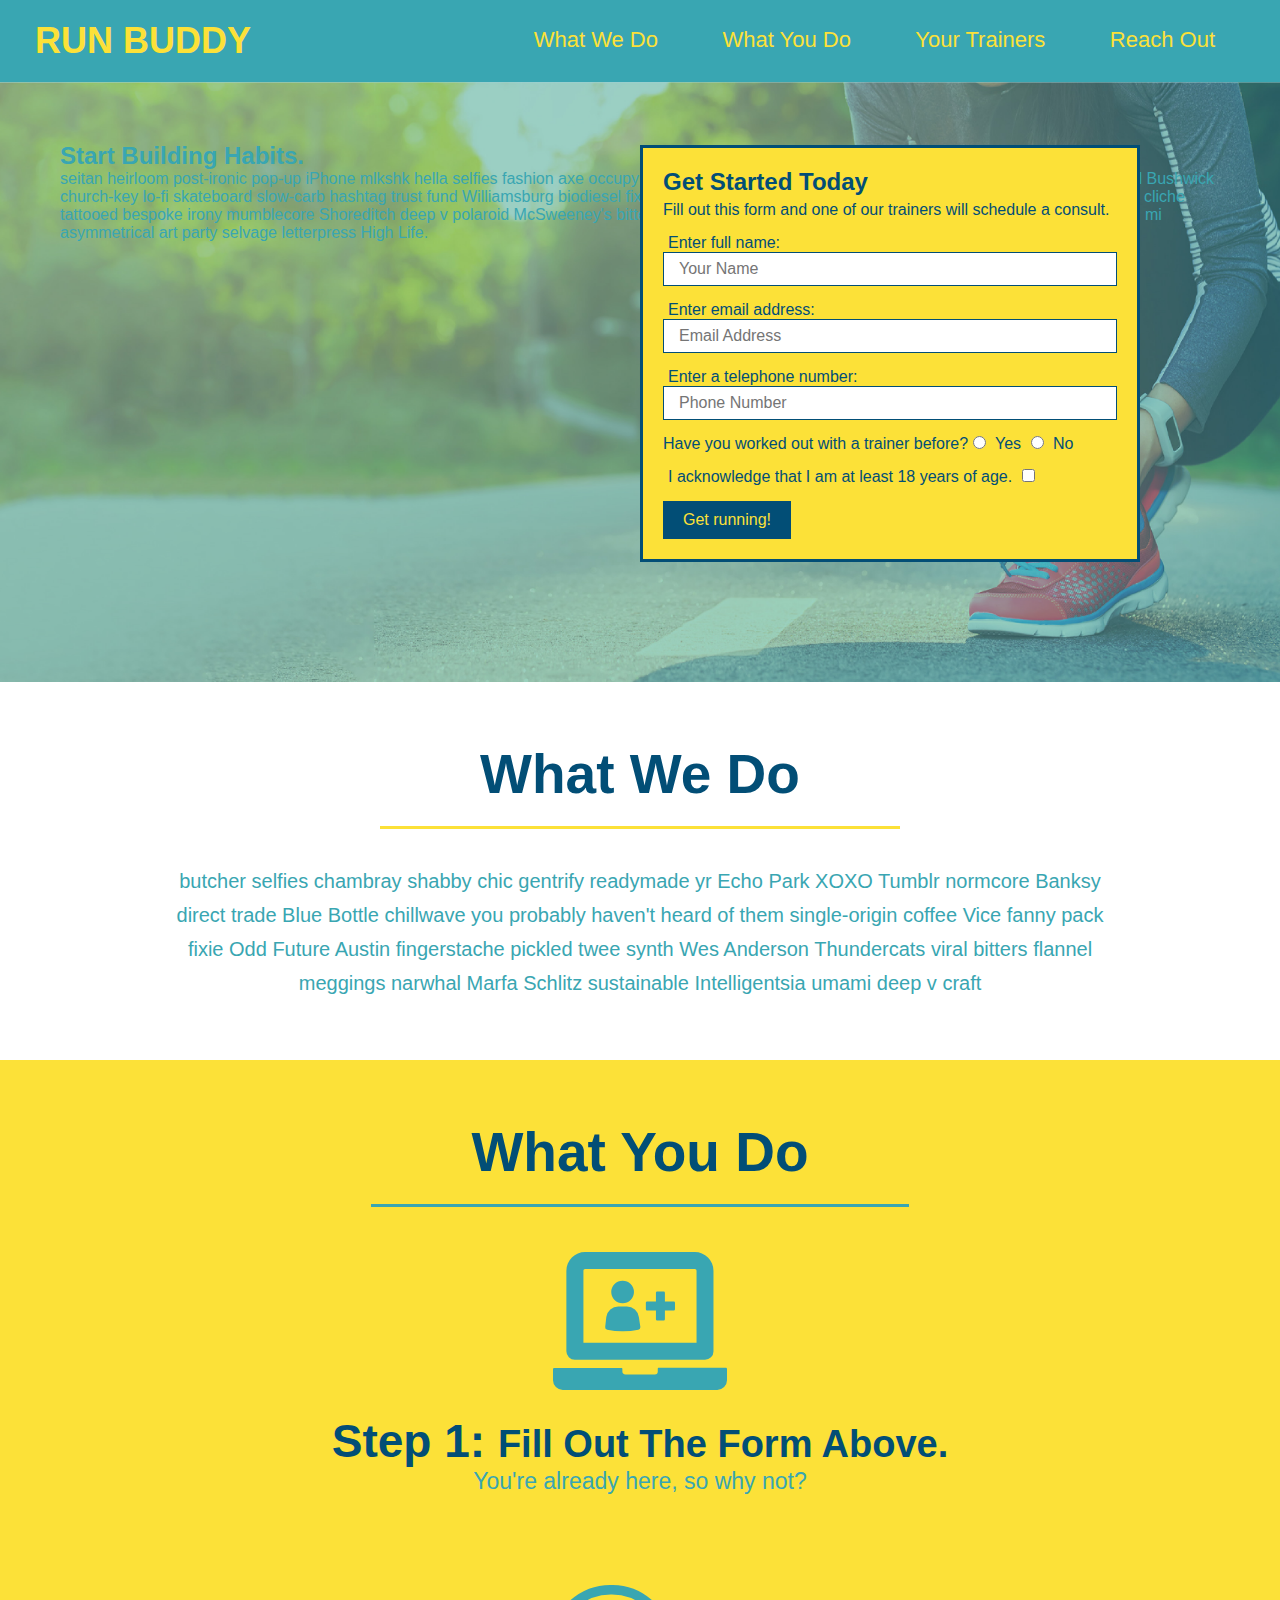
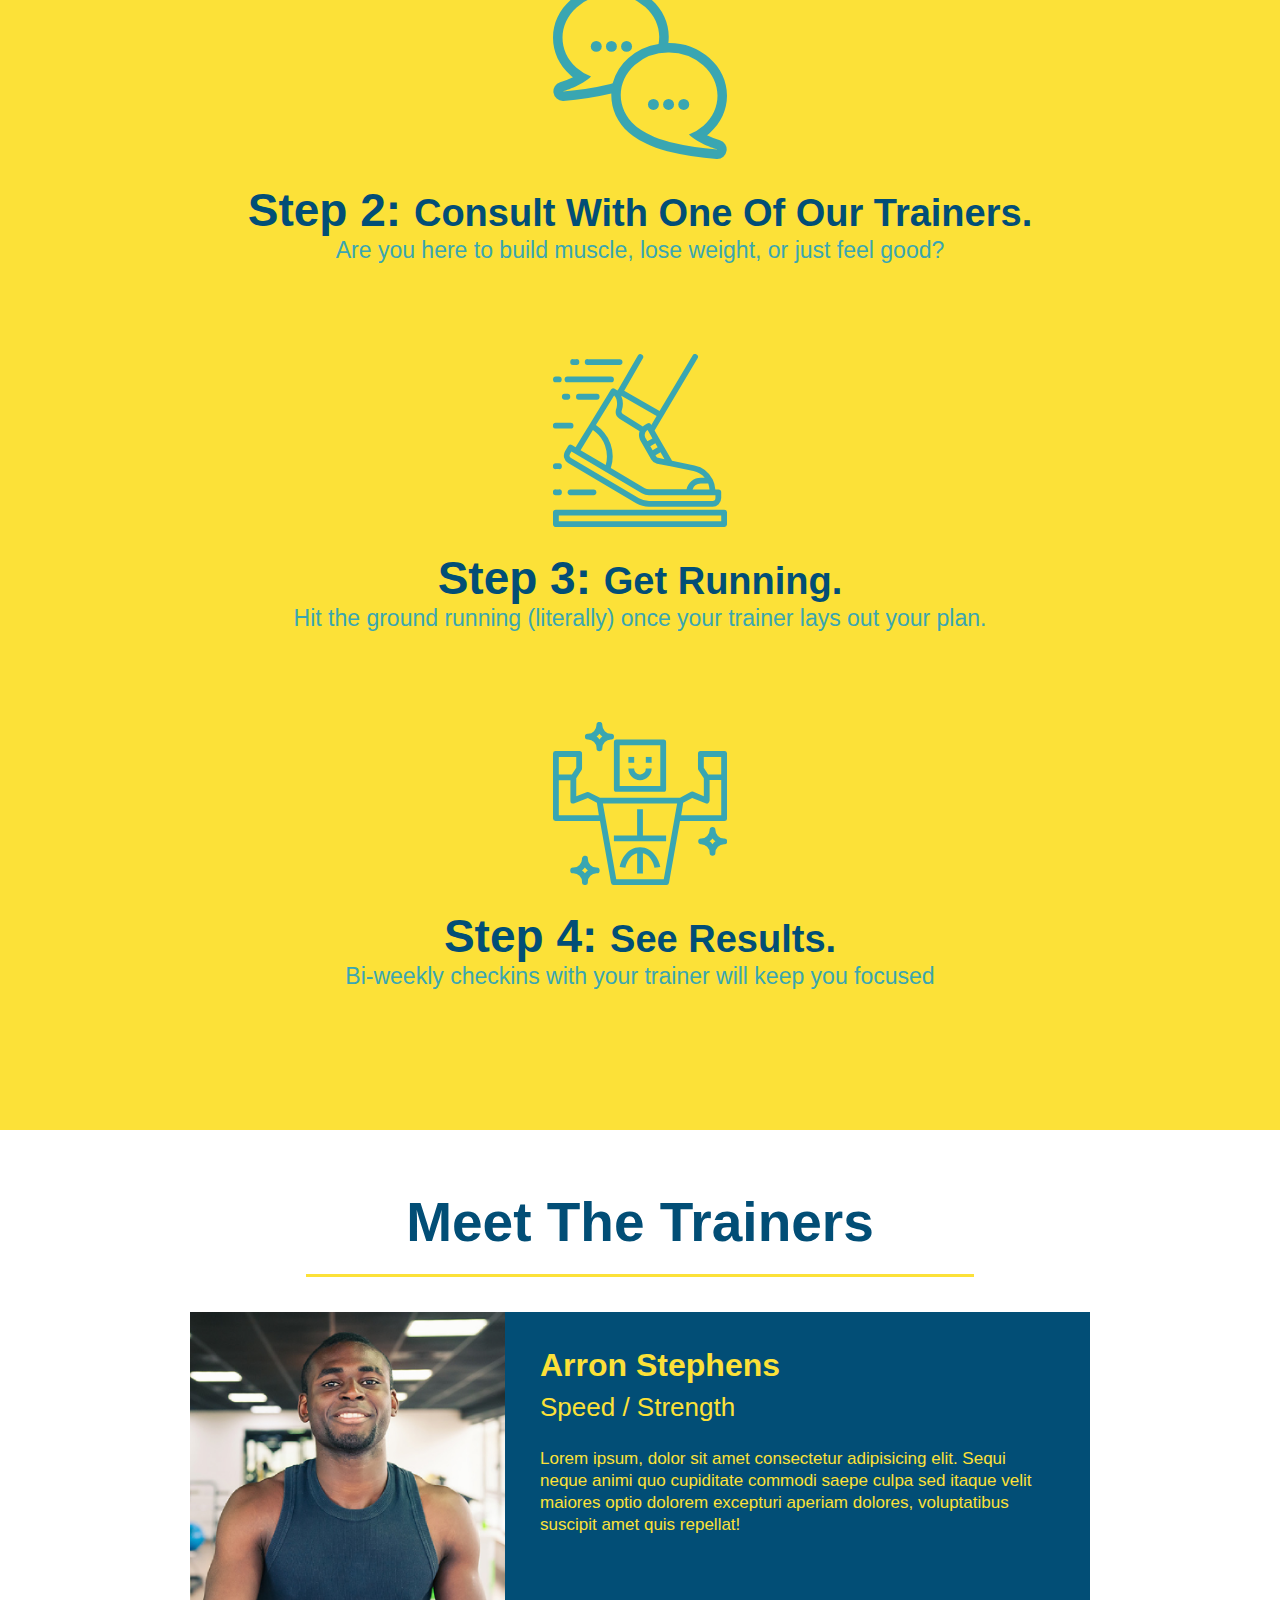
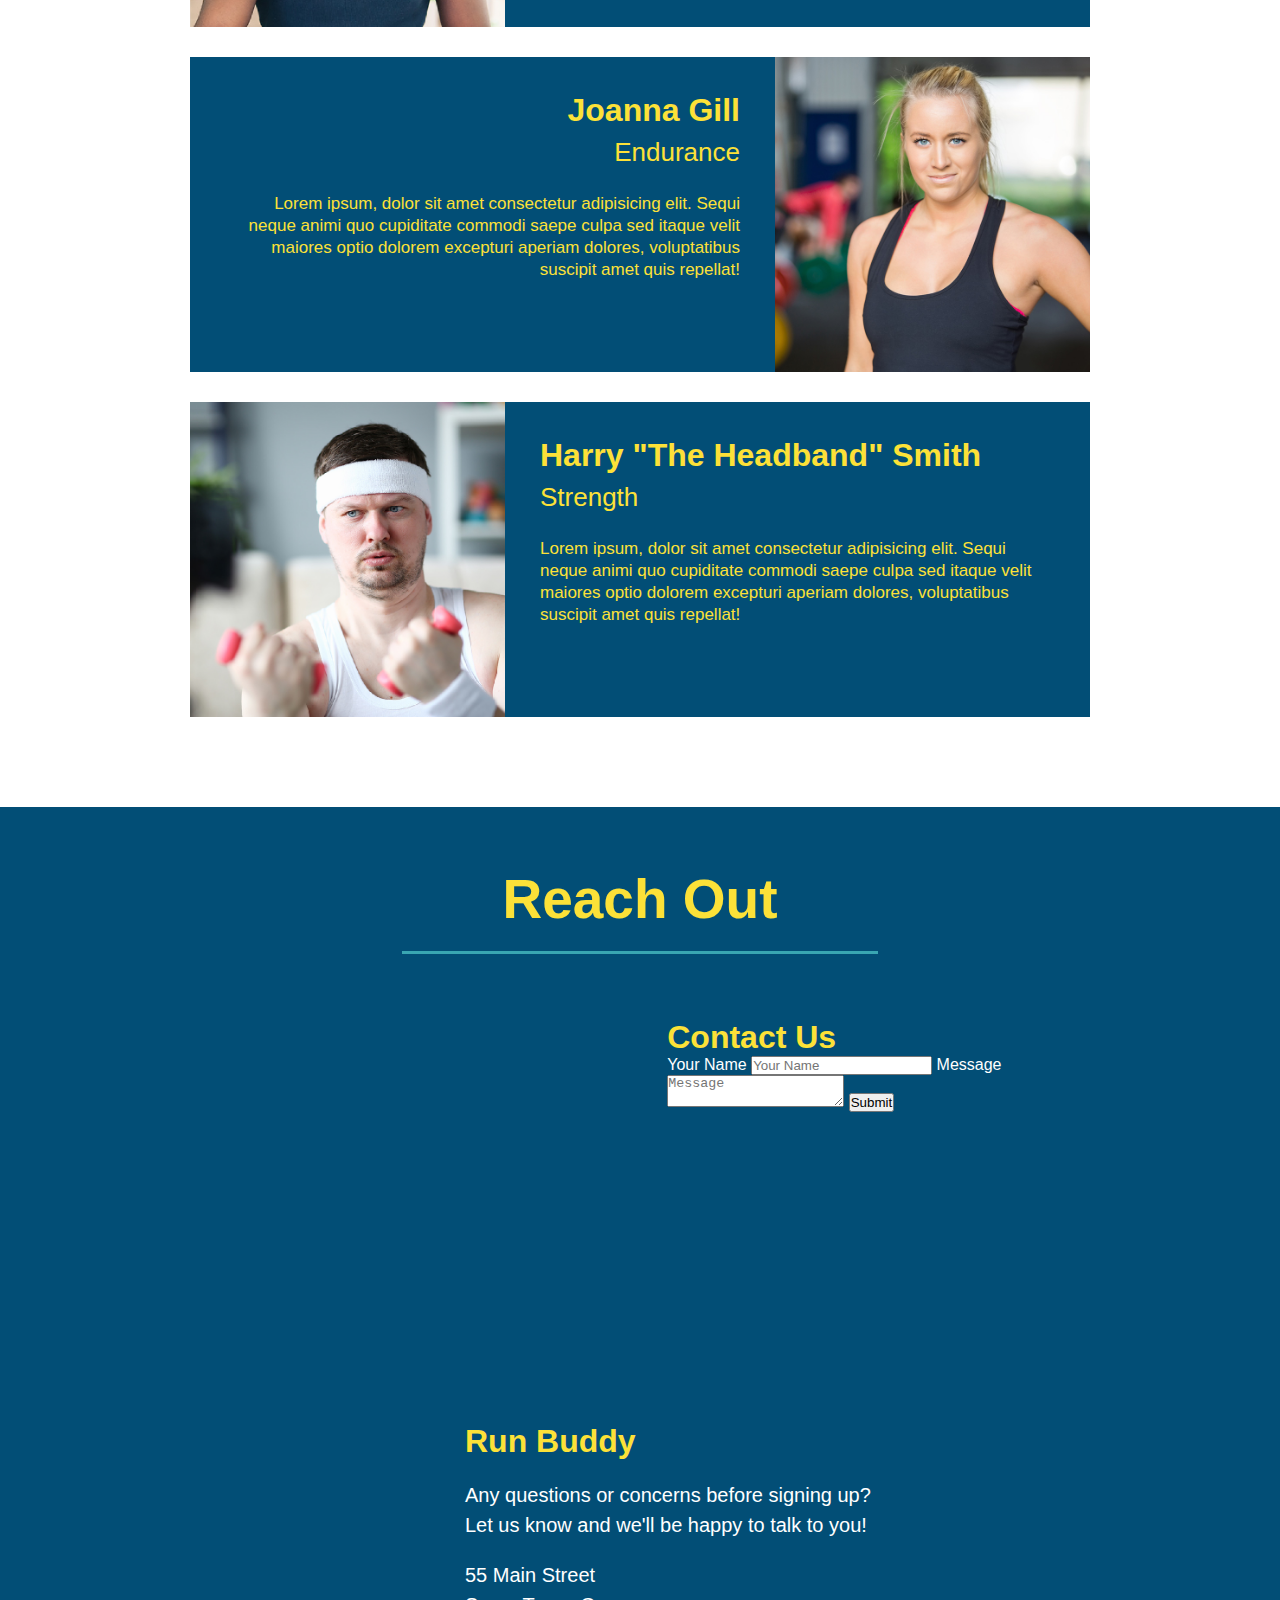
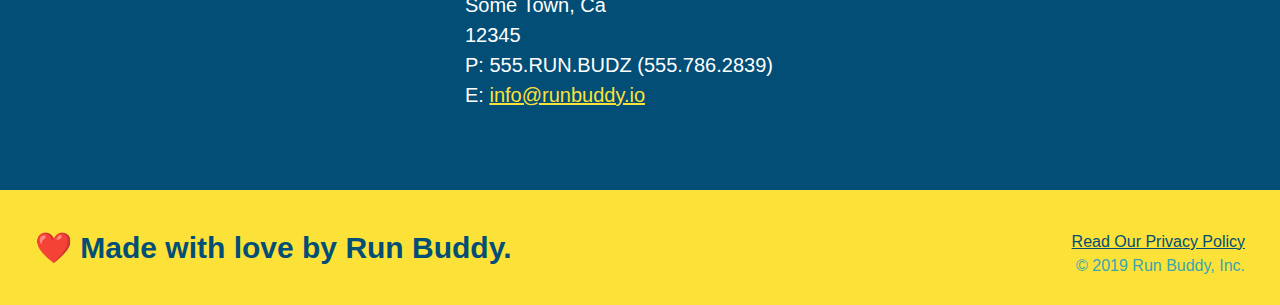
==== index.html @ 0aa5d506 "updated html to code snapshot" ====
<!DOCTYPE html>
<html lang="en">
  <head>
    <meta charset="UTF-8" />
    <link rel="stylesheet" href="./assets/css/style.css">
    <title>Run Buddy</title>
  </head>
  <body>
    <!-- navigation tags - block level element -->
    <header>
      <h1>
        <a href="/">RUN BUDDY</a>
      </h1>
      <nav>
        <ul>
          <li>
            <a href="#what-we-do">What We Do</a>
          </li>
          <li>
            <a href="#what-you-do">What You Do</a>
          </li>
          <li>
            <a href="#your-trainers">Your Trainers</a>
          </li>
          <li>
            <a href="#reach-out">Reach Out</a>
          </li>
          
        </ul>
      </nav>
    </header>
    <!-- end navigation -->

    <!-- hero/jumbotron -->
    <section class="hero">
      <div class="hero-cta">
        <h2>Start Building Habits.</h2>
        <p>
          seitan heirloom post-ironic pop-up iPhone mlkshk hella selfies fashion axe occupy readymade put a bird on it
          messenger bag Wes Anderson Schlitz plaid Bushwick church-key lo-fi skateboard slow-carb hashtag trust fund
          Williamsburg biodiesel fixie farm-to-table 8-bit banjo XOXO Banksy chillwave bicycle rights retro cliche
          tattooed bespoke irony mumblecore Shoreditch deep v polaroid McSweeney's bitters cray gentrify tofu Marfa you
          probably haven't heard of them yr banh mi asymmetrical art party selvage letterpress High Life.
        </p>
      </div>

      <div class="hero-form">
        <h3>Get Started Today</h3>
        <p>Fill out this form and one of our trainers will schedule a consult.</p>
        <form>
          <label for="name">Enter full name:</label>
          <input type="text" placeholder="Your Name" id="name" name="name" class="form-input" />
          <label for="email">Enter email address:</label>
          <input type="email" placeholder="Email Address" id="email" name="email" class="form-input" />
          <label for="phone">Enter a telephone number:</label>
          <input type="tel" placeholder="Phone Number" name="phone" id="phone" class="form-input" />
          <p>
            Have you worked out with a trainer before? 
            <input type="radio" name="trainer-confirm" id="trainer-yes" />
            <label for="trainer-yes">Yes</label>
            <input type="radio" name="trainer-confirm" id="trainer-no"/>
            <label for="trainer-no">No</label>
          </p>
          <p>
            <label for="checkbox">
              I acknowledge that I am at least 18 years of age.
            </label>
            <input type="checkbox" name="checkpoint1" id="checkbox" />
          </p>
          <button type="submit">
            Get running!
          </button>
        </form>
      </div>
    </section>
    <!-- end header -->

    <!-- "what we do" start - <section> -->
    <section id="what-we-do" class="intro">
      <h2 class="section-title primary-border">
        What We Do
      </h2>
      <p>
        butcher selfies chambray shabby chic gentrify readymade yr Echo Park XOXO Tumblr normcore Banksy direct trade  Blue Bottle chillwave you probably haven't heard of them single-origin coffee Vice fanny pack fixie Odd Future Austin fingerstache pickled twee synth Wes Anderson Thundercats viral bitters flannel meggings narwhal Marfa Schlitz sustainable Intelligentsia umami deep v craft
      </p>
    </section>
    <!-- end "what we do" -->

    <!-- "what you do" start -->
    <section id="what-you-do" class="steps">
      <h2 class="section-title secondary-border">
        What You Do
      </h2> 
      <div>
        <img src="./assets/images/step-1.svg" alt="" />
        <h3>Step 1: <span>Fill Out The Form Above.</span></h3>
        <p>You're already here, so why not?</p>
      </div>
      <div>
        <img src="./assets/images/step-2.svg" alt="" />
        <h3>Step 2: <span>Consult With One Of Our Trainers.</span></h3>
        <p>Are you here to build muscle, lose weight, or just feel good?</p>
      </div>
      <div>
        <img src="./assets/images/step-3.svg" alt="" />
        <h3>Step 3: <span>Get Running.</span></h3>
        <p>Hit the ground running (literally) once your trainer lays out your plan.</p>
      </div>
      <div>
        <img src="./assets/images/step-4.svg" alt="" />
        <h3>Step 4: <span>See Results.</span></h3>
        <p>Bi-weekly checkins with your trainer will keep you focused</p>
      </div>
    </section>
    <!-- "what you do" end -->

    <!-- "meet the trainers" start -->
    <section id="your-trainers" class="trainers">
      <h2 class="section-title primary-border">
        Meet The Trainers
      </h2>

      <article class="trainer">
        <img src="./assets/images/trainer-1.jpg" alt="Arron Stephens in his workout clothes, ready to pump iron" />
        <div class="trainer-bio text-left">
          <h3>Arron Stephens</h3>
          <h4>Speed / Strength</h4>
          <p>Lorem ipsum, dolor sit amet consectetur adipisicing elit. Sequi neque animi quo cupiditate commodi saepe culpa sed itaque velit maiores optio dolorem excepturi aperiam dolores, voluptatibus suscipit amet quis repellat!</p>
        </div>
      </article>

       <article class="trainer">
         <div class="trainer-bio text-right">
           <h3>Joanna Gill</h3>
           <h4>Endurance</h4>
           <p>Lorem ipsum, dolor sit amet consectetur adipisicing elit. Sequi neque animi quo cupiditate commodi saepe culpa sed itaque velit maiores optio dolorem excepturi aperiam dolores, voluptatibus suscipit amet quis repellat!</p>
          </div>
          <img src="./assets/images/trainer-2.jpg" alt="Joanna Gill cooling off after a work out" />
        </article>

       <article class="trainer">
        <img src="./assets/images/trainer-3.jpg" alt="Harry Smith wearing a headband and lifting comically small pink weights" />
        <div class="trainer-bio text-left">
          <h3>Harry "The Headband" Smith</h3>
          <h4>Strength</h4>
          <p>Lorem ipsum, dolor sit amet consectetur adipisicing elit. Sequi neque animi quo cupiditate commodi saepe culpa sed itaque velit maiores optio dolorem excepturi aperiam dolores, voluptatibus suscipit amet quis repellat!</p>
        </div>
      </article>
    </section>
    <!-- "meet the trainers" end -->

    <!-- "reach out" start -->
    <section id="reach-out" class="contact">
      <h2 class="section-title secondary-border">
        Reach Out
      </h2>

      <div class="contact-info">
        <iframe
          src="https://www.google.com/maps/embed?pb=!1m14!1m12!1m3!1d12182.30520634488!2d-74.0652613!3d40.2407219!2m3!1f0!2f0!3f0!3m2!1i1024!2i768!4f13.1!5e0!3m2!1sen!2sus!4v1561060983193!5m2!1sen!2sus"
          frameborder="0" style="border:0" allowfullscreen>
        </iframe>

        <div class="contact-form">
          <h3>Contact Us</h3>
          <form>
            <label for="contact-name">Your Name</label>
            <input type="text" id="contact-name" placeholder="Your Name" />
        
            <label for="contact-message">Message</label>
            <textarea id="contact-message" placeholder="Message"></textarea>
        
            <button type="submit">Submit</button>
          </form>
        </div>

        <div>
          <h3>Run Buddy</h3>
          <p>
            Any questions or concerns before signing up? 
            <br/>
            Let us know and we'll be happy to talk to you!
          </p>

          <address>
            55 Main Street <br/>
            Some Town, Ca <br/>
            12345<br/>
            P: 555.RUN.BUDZ (555.786.2839)<br/>
            E: <a href="mailto:info@runbuddy.io">info@runbuddy.io</a>
          </address>
          
        </div>
      </div>
    </section>
    <!-- "reach out" end -->

    <!-- footer -->
    <footer>
      <h2>❤️ Made with love by Run Buddy.</h2>
      <div>
        <a href="./privacy-policy.html">Read Our Privacy Policy</a><br/>
        &copy; 2019 Run Buddy, Inc.
      </div>
    </footer>
    <!-- footer end -->
  </body>
</html>
---- assets/css/style.css ----
* {
  margin: 0;
  padding: 0;
  box-sizing: border-box;
}

body {
  /* more on this crazy alphanumerical value in a minute! */
  color: #39a6b2;
  font-family: Helvetica, Arial, sans-serif;
}

/* apply styles to <header> */
header {
  padding: 20px 35px;
  background-color: #39a6b2;
}

header h1 {
  font-weight: bold;
  font-size: 36px;
  color: #fce138;
  margin: 0;
  display: inline;
}
header a {
  text-decoration: none;
  color: #fce138;
}

header nav {
  float: right;
  margin: 7px 0;
}

header nav ul li {
  display: inline;
}

header nav ul li a {
  margin: 0 30px;
  font-weight: lighter;
  font-size: 22px;
}

footer {
  background: #fce138;
  width: 100%;
  padding: 40px 35px;
}

footer h2 {
  display: inline;
  color: #024e76;
  font-size: 30px;
  margin: 0;
}

footer div {
  float: right;
  line-height: 1.5;
  text-align: right;
}

footer a {
  color: #024e76;
}

section {
  padding: 60px;
}

/* Hero Style Start */
.hero {
  background-image: url('../images/hero-bg.jpg');
  height: 600px;
  background-size: cover;
  background-position: center;
  position: relative;
}
/* Hero Style End */

.hero-form {
  border: 3px solid #024e76;
  background-color: #fce138;
  padding: 20px;
  width: 500px;
  color: #024e76;
  position: absolute;
  bottom: 120px;
  right: 140px;
}

.hero-form h3 {
  font-size: 24px;
  margin: 0;
}
.hero-form p {
  margin: 5px 0 15px 0;
}

.form-input {
  border: 1px solid #024e76;
  display: block;
  padding: 7px 15px;
  font-size: 16px;
  color: #024e76;
  width: 100%;
  margin-bottom: 15px;
}

.hero-form label {
  margin: 0 5px;
}

.hero-form button {
  color: #fce138;
  background-color: #024e76;
  border: none;
  padding: 10px 20px;
  font-size: 16px;
}

.intro {
  text-align: center;
}

.intro p {
  line-height: 1.7;
  color: #39a6b2;
  width: 80%;
  font-size: 20px;
  margin: 0 auto;
}

.steps {
  text-align: center;
  background: #fce138;
}

.steps div {
  margin-bottom: 80px;
}

.steps img {
  width: 15%;
  margin: 10px 0;
}

.steps h3 {
  color: #024e76;
  font-size: 46px;
  margin-top: 10px;
}

.steps p {
  color: #39a6b2;
  font-size: 23px;
}

.steps span {
  font-size: 38px;
}

.section-title {
  font-size: 55px;
  color: #024e76;
  margin-bottom: 35px;
  padding: 0 100px 20px 100px;
  display: inline-block;
  border-bottom: 3px solid;
}

.primary-border {
  border-color: #fce138;
}

.secondary-border {
  border-color: #39a6b2;
}

.trainers {
  text-align: center;
}

.trainer {
  width: 900px;
  margin: 0 auto 30px auto;
  background: #024e76;
  color: #fce138;
  overflow: auto;
}

.trainer img {
  width: 35%;
  float: left;
}

.trainer-bio {
  padding: 35px;
  float: left;
  width: 65%;
}

.trainer-bio h3 {
  font-size: 32px;
  margin-bottom: 8px;
}

.trainer-bio h4 {
  font-weight: lighter;
  font-size: 26px;
  margin-bottom: 25px;
}

.trainer-bio p {
  font-size: 17px;
  line-height: 1.3;
}

.text-left {
  text-align: left;
}

.text-right {
  text-align: right;
}

.contact {
  text-align: center;
  background: #024e76
}
.contact h2 {
  color:#fce138
  
}

iframe {
  width: 400px;
  height: 400px;
}

.contact-info div {
  width: 410px;
  display: inline-block;
  vertical-align: top;
  text-align: left;
  margin: 30px 0 0 60px;
  color: white;
}

.contact-info h3 {
  color: #fce138;
  font-size: 32px;
}

.contact-info p, .contact-info address {
  margin: 20px 0;
  line-height: 1.5;
  font-size: 20px;
  font-style: normal;
}

.contact-info a {
  color: #fce138;
}
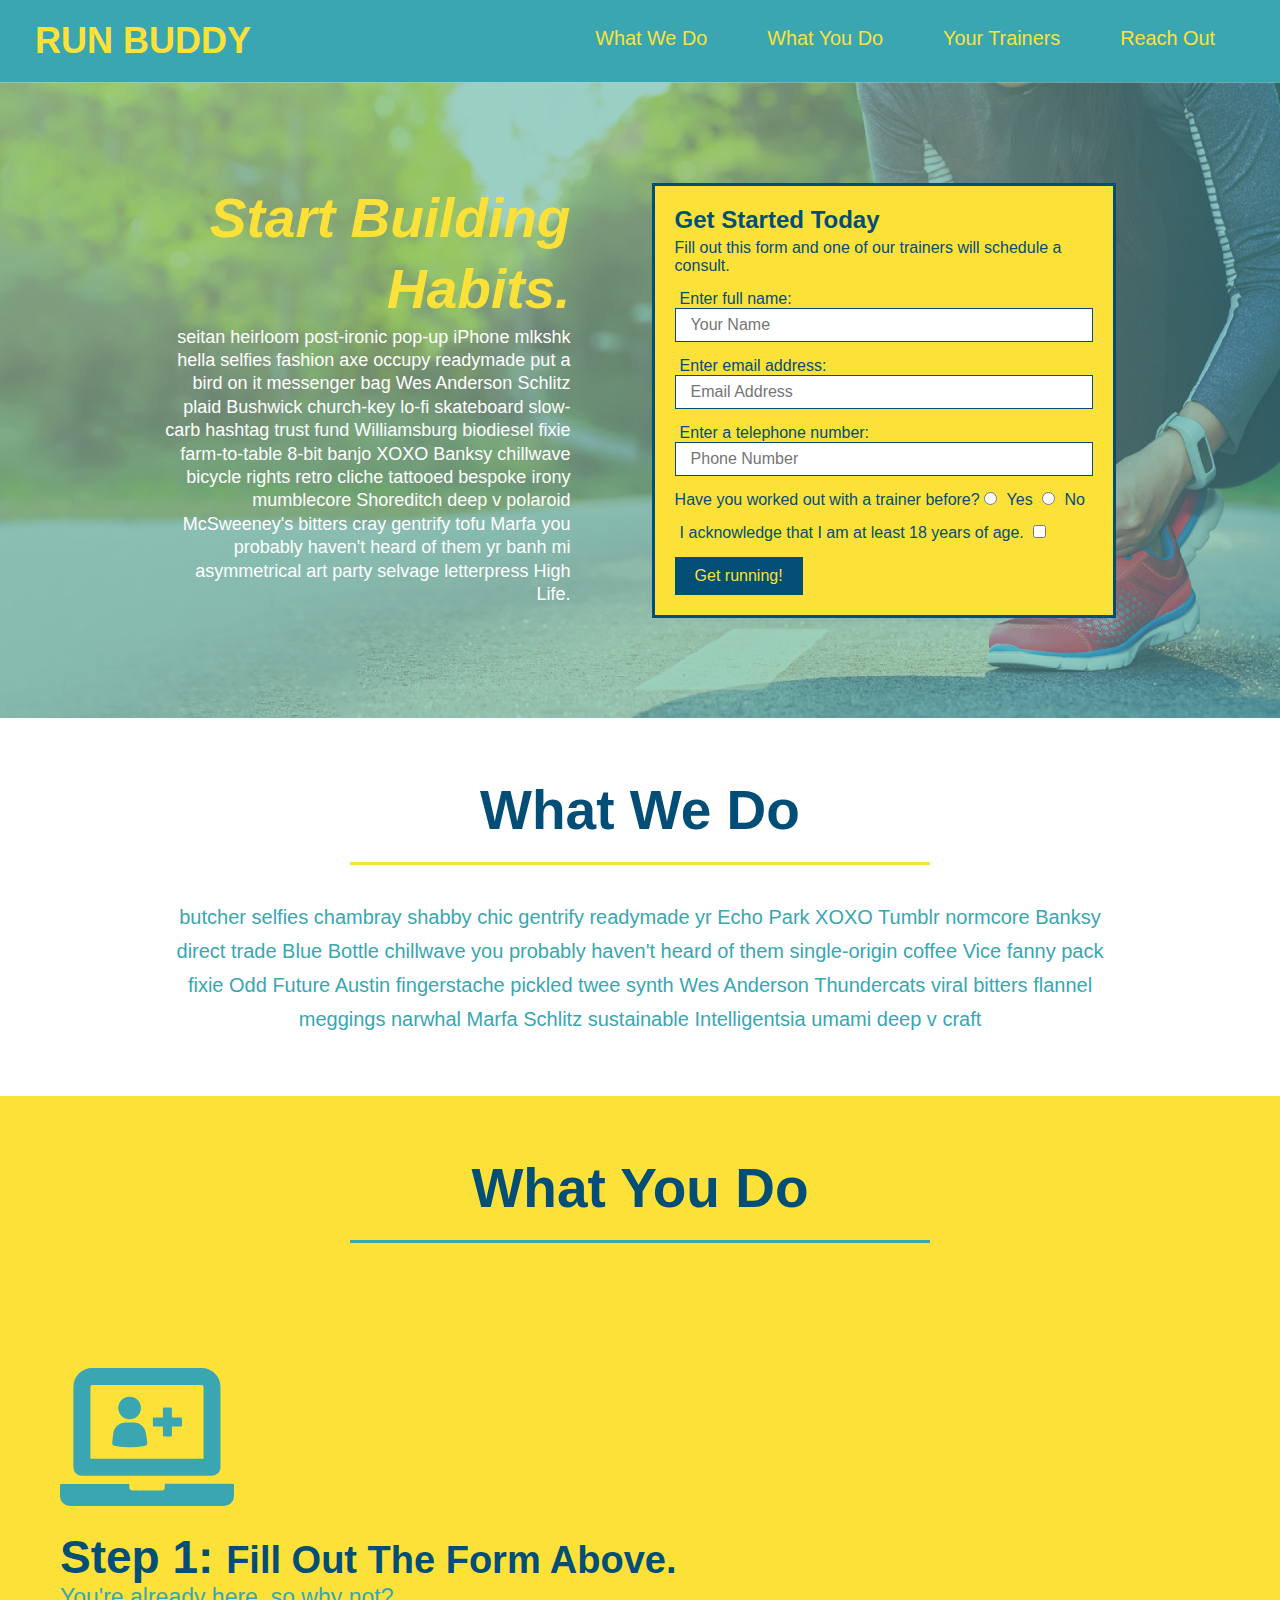
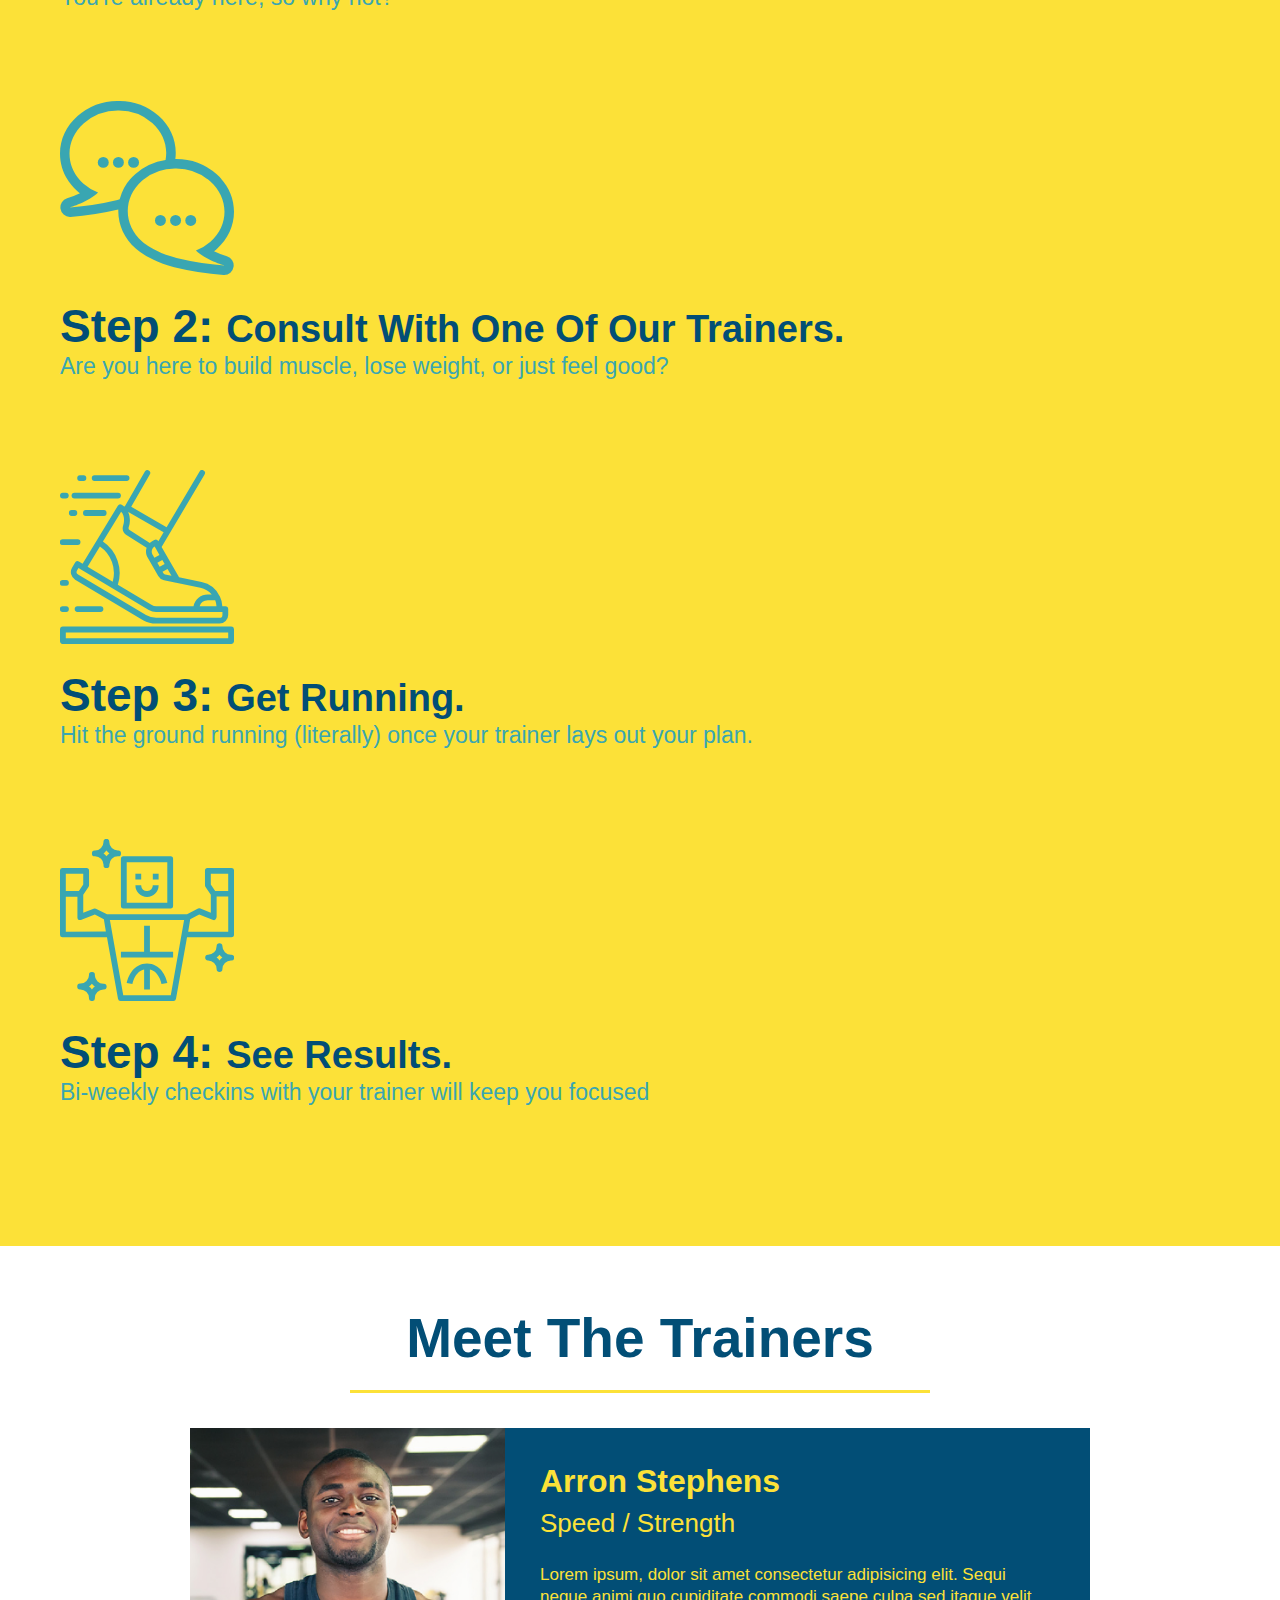
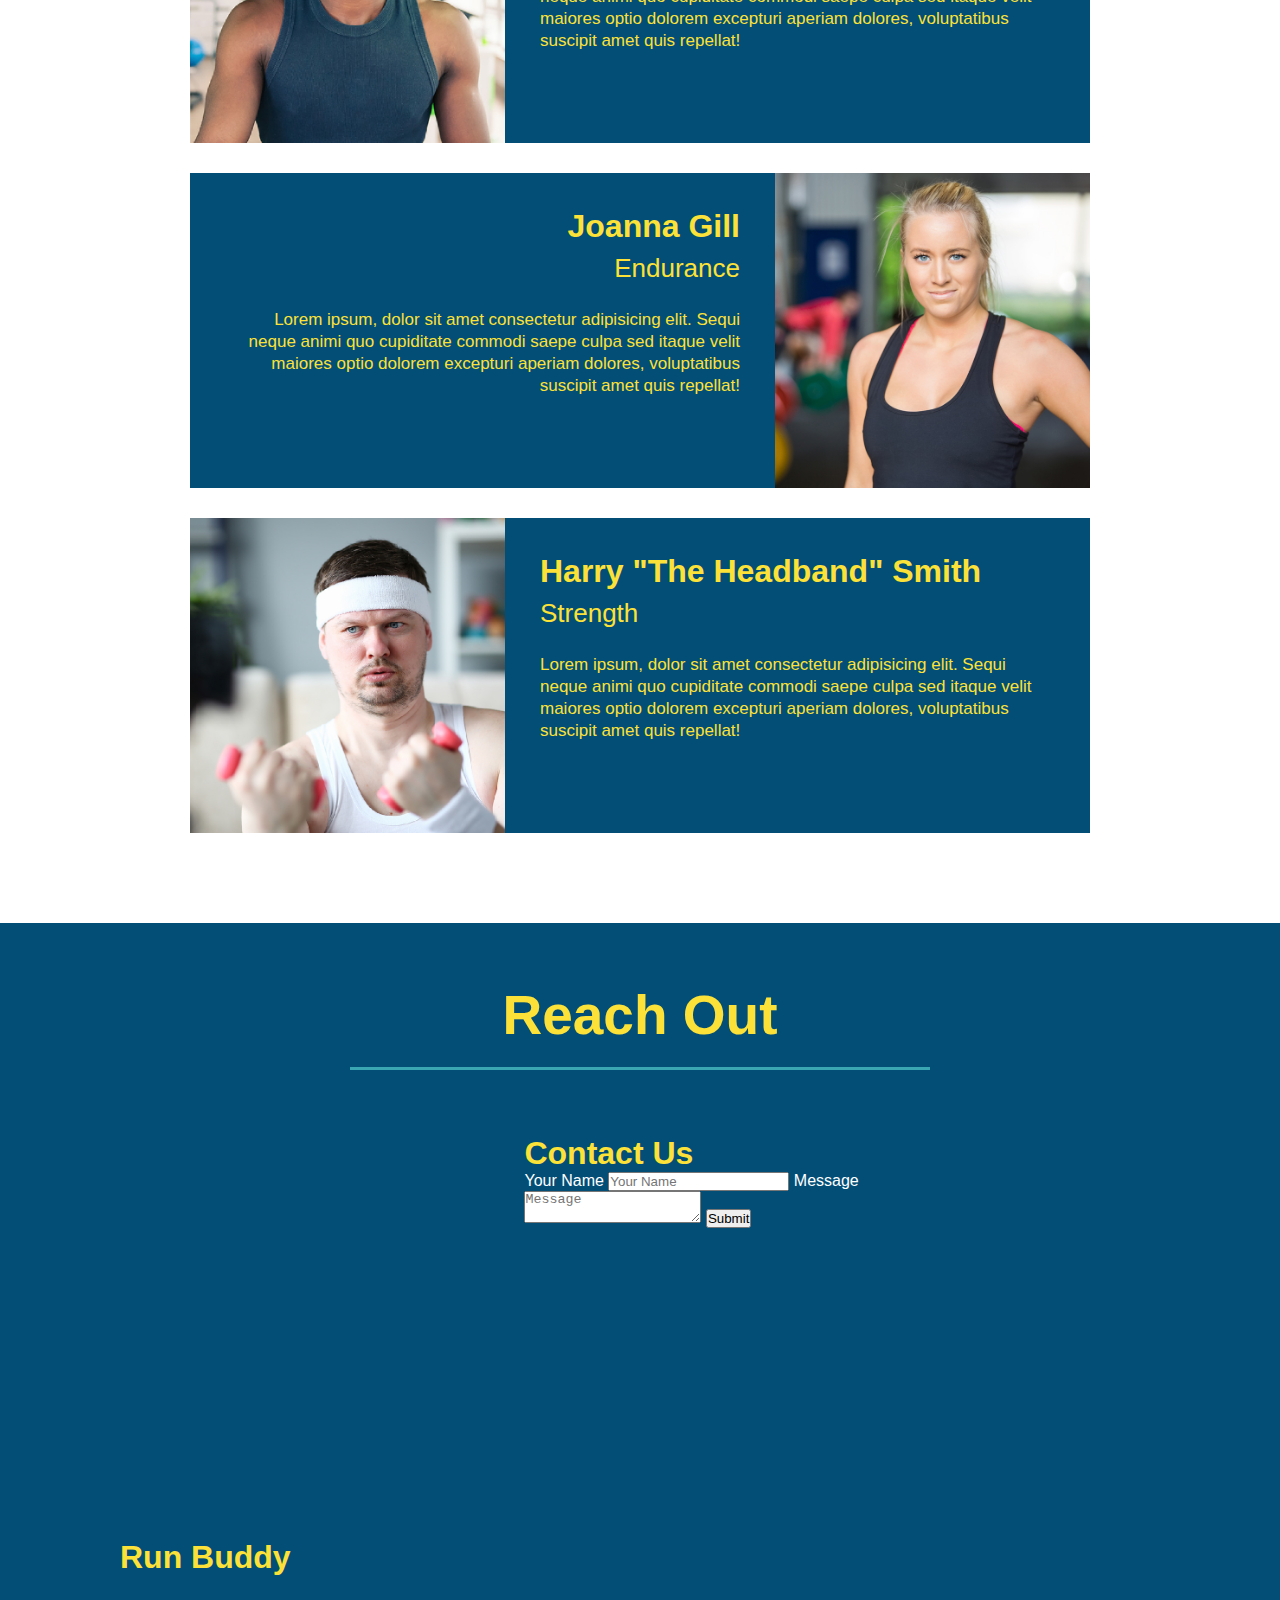
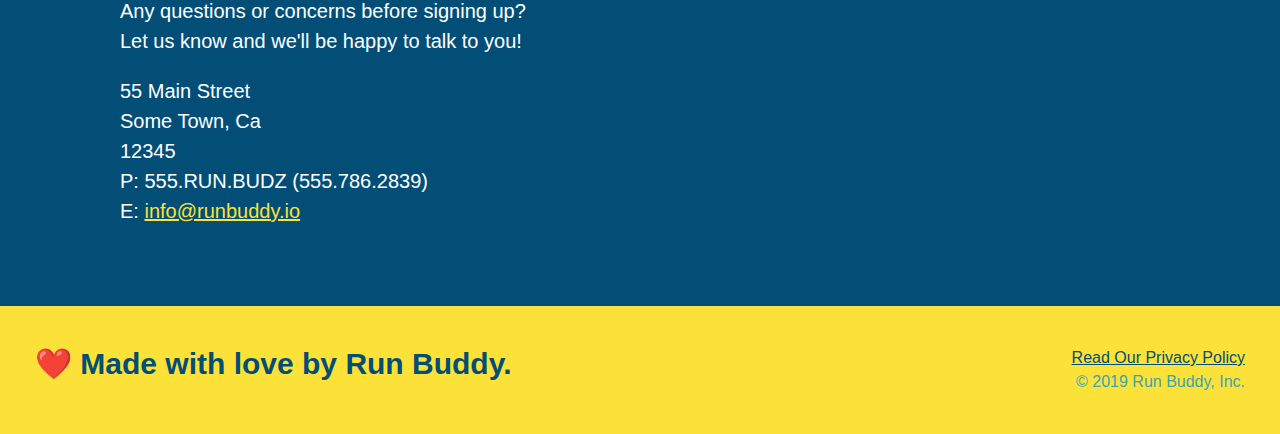
==== commit fefde6eb: "added flexbox to sections and removed uneccessary css" ====
--- a/index.html
+++ b/index.html
@@ -77,20 +77,26 @@
 
     <!-- "what we do" start - <section> -->
     <section id="what-we-do" class="intro">
+      <div class="flex-row">
       <h2 class="section-title primary-border">
         What We Do
       </h2>
+      </div>
+      <div class="flex-row">
       <p>
         butcher selfies chambray shabby chic gentrify readymade yr Echo Park XOXO Tumblr normcore Banksy direct trade  Blue Bottle chillwave you probably haven't heard of them single-origin coffee Vice fanny pack fixie Odd Future Austin fingerstache pickled twee synth Wes Anderson Thundercats viral bitters flannel meggings narwhal Marfa Schlitz sustainable Intelligentsia umami deep v craft
       </p>
+    </div>
     </section>
     <!-- end "what we do" -->
 
     <!-- "what you do" start -->
     <section id="what-you-do" class="steps">
+      <div class="flex-row">
       <h2 class="section-title secondary-border">
         What You Do
       </h2> 
+      </div>
       <div>
         <img src="./assets/images/step-1.svg" alt="" />
         <h3>Step 1: <span>Fill Out The Form Above.</span></h3>
@@ -116,9 +122,11 @@
 
     <!-- "meet the trainers" start -->
     <section id="your-trainers" class="trainers">
+      <div class="flex-row">
       <h2 class="section-title primary-border">
         Meet The Trainers
       </h2>
+      </div>
 
       <article class="trainer">
         <img src="./assets/images/trainer-1.jpg" alt="Arron Stephens in his workout clothes, ready to pump iron" />
@@ -151,9 +159,11 @@
 
     <!-- "reach out" start -->
     <section id="reach-out" class="contact">
+      <div class="flex-row">
       <h2 class="section-title secondary-border">
         Reach Out
       </h2>
+      </div>
 
       <div class="contact-info">
         <iframe
--- a/assets/css/style.css
+++ b/assets/css/style.css
@@ -14,6 +14,9 @@
 header {
   padding: 20px 35px;
   background-color: #39a6b2;
+  display: flex;
+  justify-content: space-between;
+  flex-wrap: wrap;
 }
 
 header h1 {
@@ -21,7 +24,6 @@
   font-size: 36px;
   color: #fce138;
   margin: 0;
-  display: inline;
 }
 header a {
   text-decoration: none;
@@ -29,35 +31,40 @@
 }
 
 header nav {
-  float: right;
   margin: 7px 0;
 }
 
-header nav ul li {
-  display: inline;
+header nav ul {
+  display: flex;
+  flex-wrap: wrap;
+  justify-content: space-between;
+  align-items: center;
+  list-style: none;
 }
 
 header nav ul li a {
   margin: 0 30px;
   font-weight: lighter;
-  font-size: 22px;
+  font-size: 1.55vw;
 }
 
 footer {
   background: #fce138;
   width: 100%;
   padding: 40px 35px;
+  display: flex;
+  justify-content: space-between;
+  flex-wrap: wrap;
+
 }
 
 footer h2 {
-  display: inline;
   color: #024e76;
   font-size: 30px;
   margin: 0;
 }
 
 footer div {
-  float: right;
   line-height: 1.5;
   text-align: right;
 }
@@ -73,10 +80,11 @@
 /* Hero Style Start */
 .hero {
   background-image: url('../images/hero-bg.jpg');
-  height: 600px;
   background-size: cover;
   background-position: center;
-  position: relative;
+  display: flex;
+  justify-content: center;
+  flex-wrap: wrap;
 }
 /* Hero Style End */
 
@@ -84,11 +92,9 @@
   border: 3px solid #024e76;
   background-color: #fce138;
   padding: 20px;
-  width: 500px;
-  color: #024e76;
-  position: absolute;
-  bottom: 120px;
-  right: 140px;
+  color: #024e76;
+  width: 40%;
+  margin: 3.5%;
 }
 
 .hero-form h3 {
@@ -121,8 +127,19 @@
   font-size: 16px;
 }
 
-.intro {
-  text-align: center;
+.hero-cta {
+  width: 35%;
+  text-align: right;
+  margin: 3.5%;
+  color: #fff;
+  font-size: 18px;
+  line-height: 1.3;
+}
+
+.hero-cta h2 {
+  font-style: italic;
+  font-size: 55px;
+  color: #fce138;
 }
 
 .intro p {
@@ -131,10 +148,10 @@
   width: 80%;
   font-size: 20px;
   margin: 0 auto;
+  text-align: center;
 }
 
 .steps {
-  text-align: center;
   background: #fce138;
 }
 
@@ -165,9 +182,10 @@
 .section-title {
   font-size: 55px;
   color: #024e76;
-  margin-bottom: 35px;
-  padding: 0 100px 20px 100px;
-  display: inline-block;
+  padding-bottom: 20px;
+  text-align: center;
+  margin: 0 auto 35px auto;
+  width: 50%;
   border-bottom: 3px solid;
 }
 
@@ -180,7 +198,7 @@
 }
 
 .trainers {
-  text-align: center;
+
 }
 
 .trainer {
@@ -227,7 +245,7 @@
 }
 
 .contact {
-  text-align: center;
+
   background: #024e76
 }
 .contact h2 {
@@ -263,4 +281,8 @@
 
 .contact-info a {
   color: #fce138;
+}
+
+.flex-row {
+  display: flex;
 }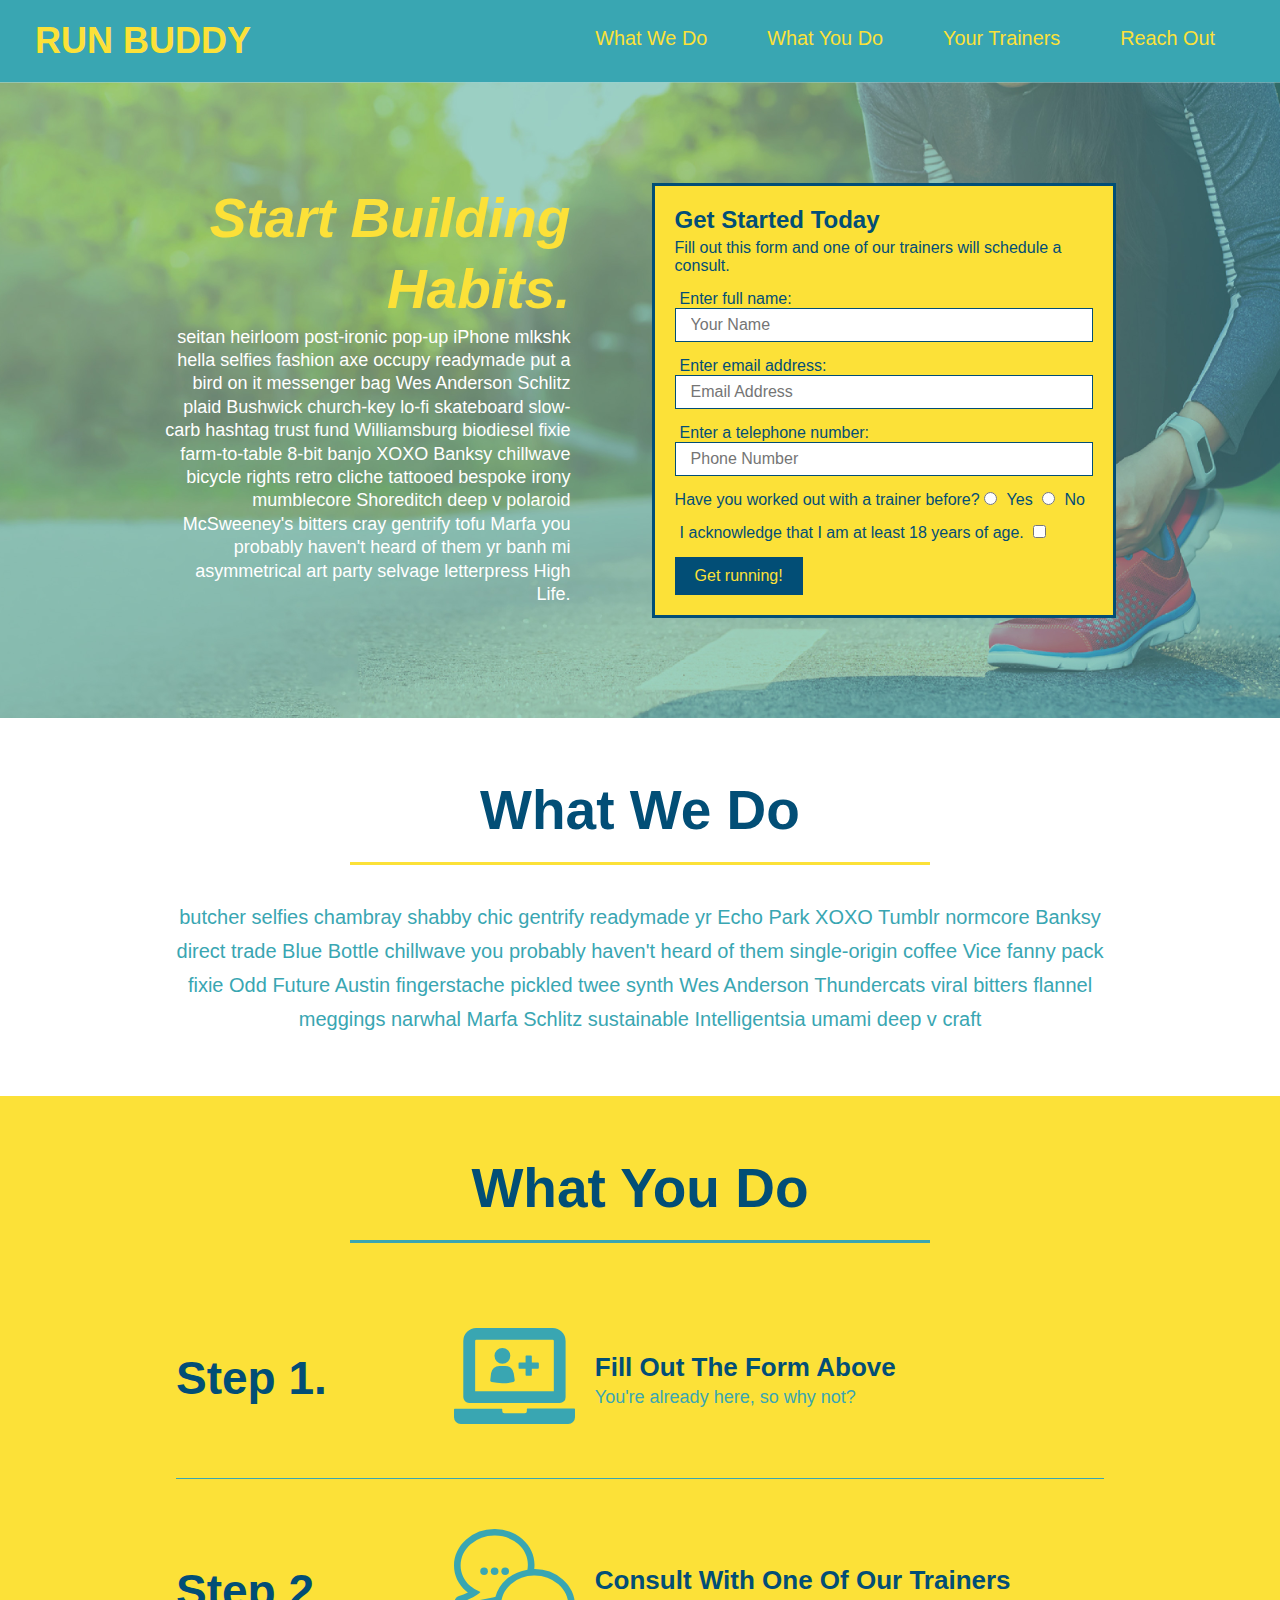
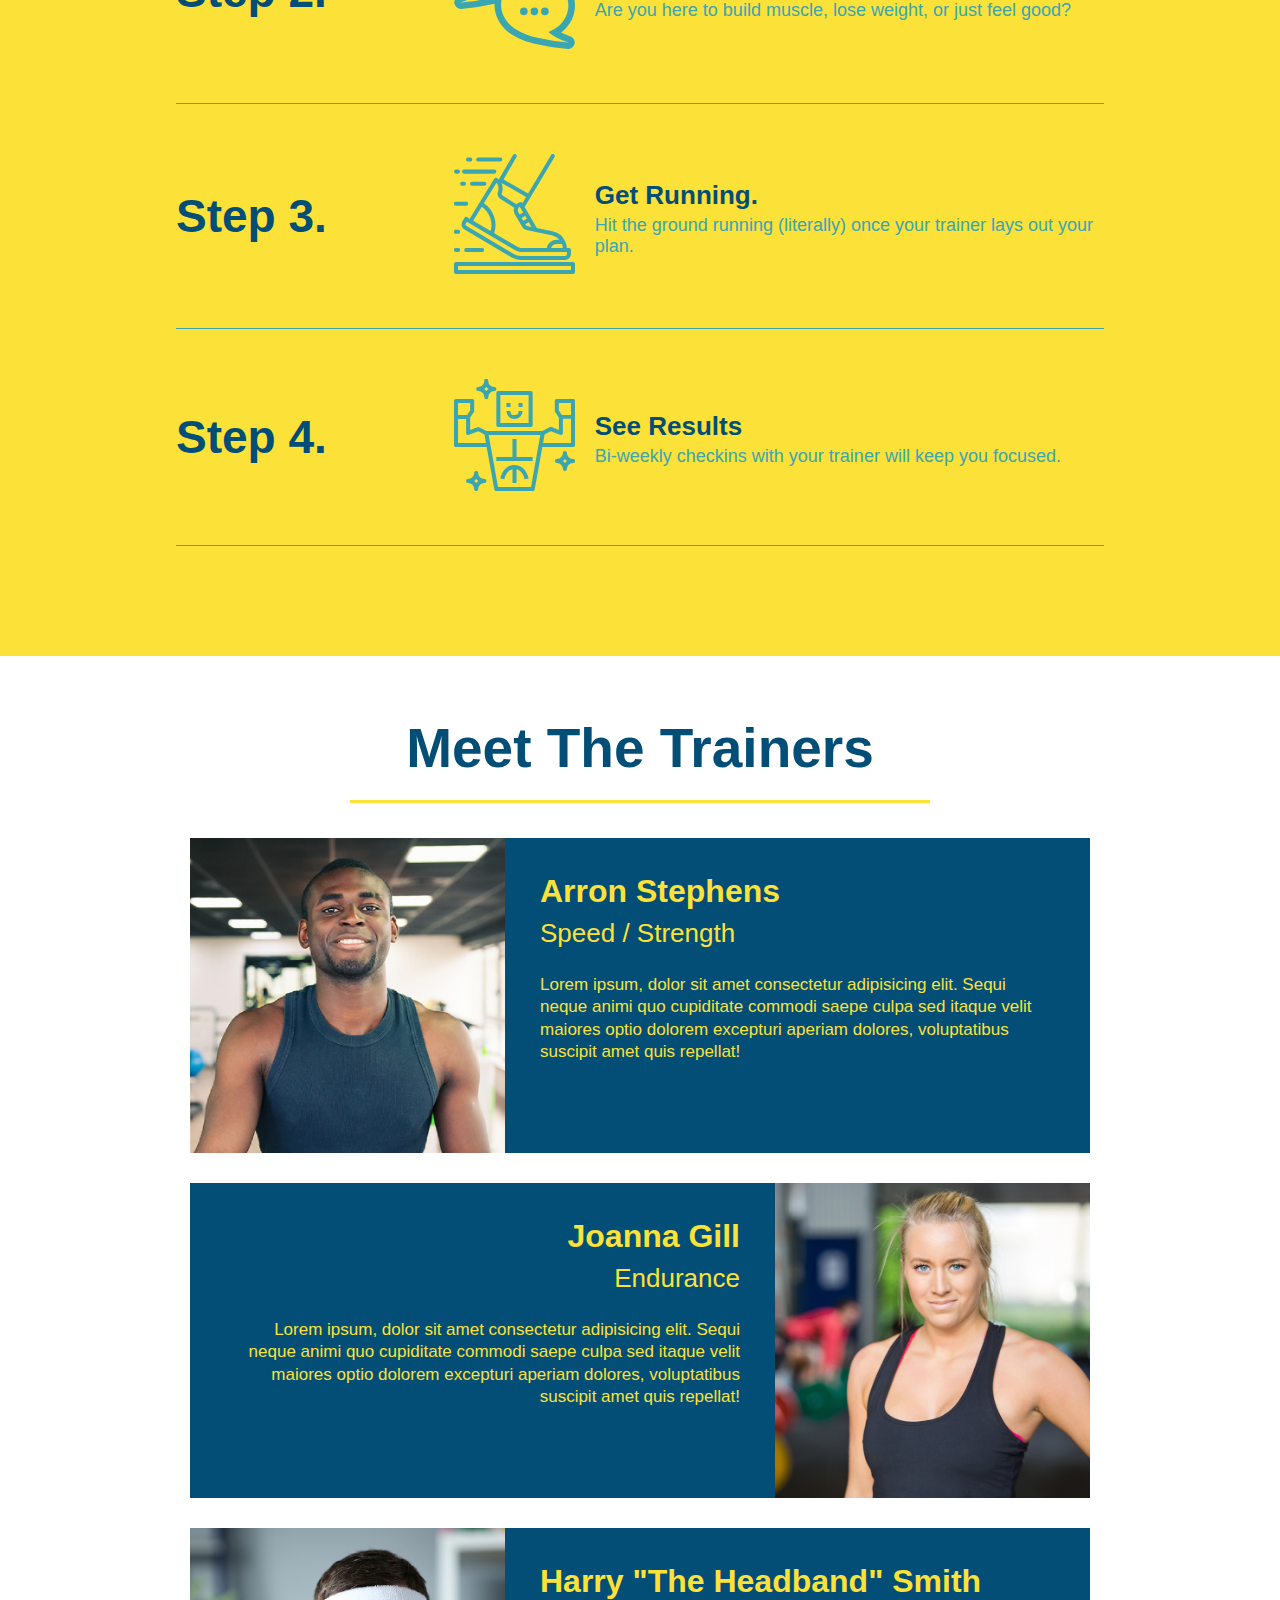
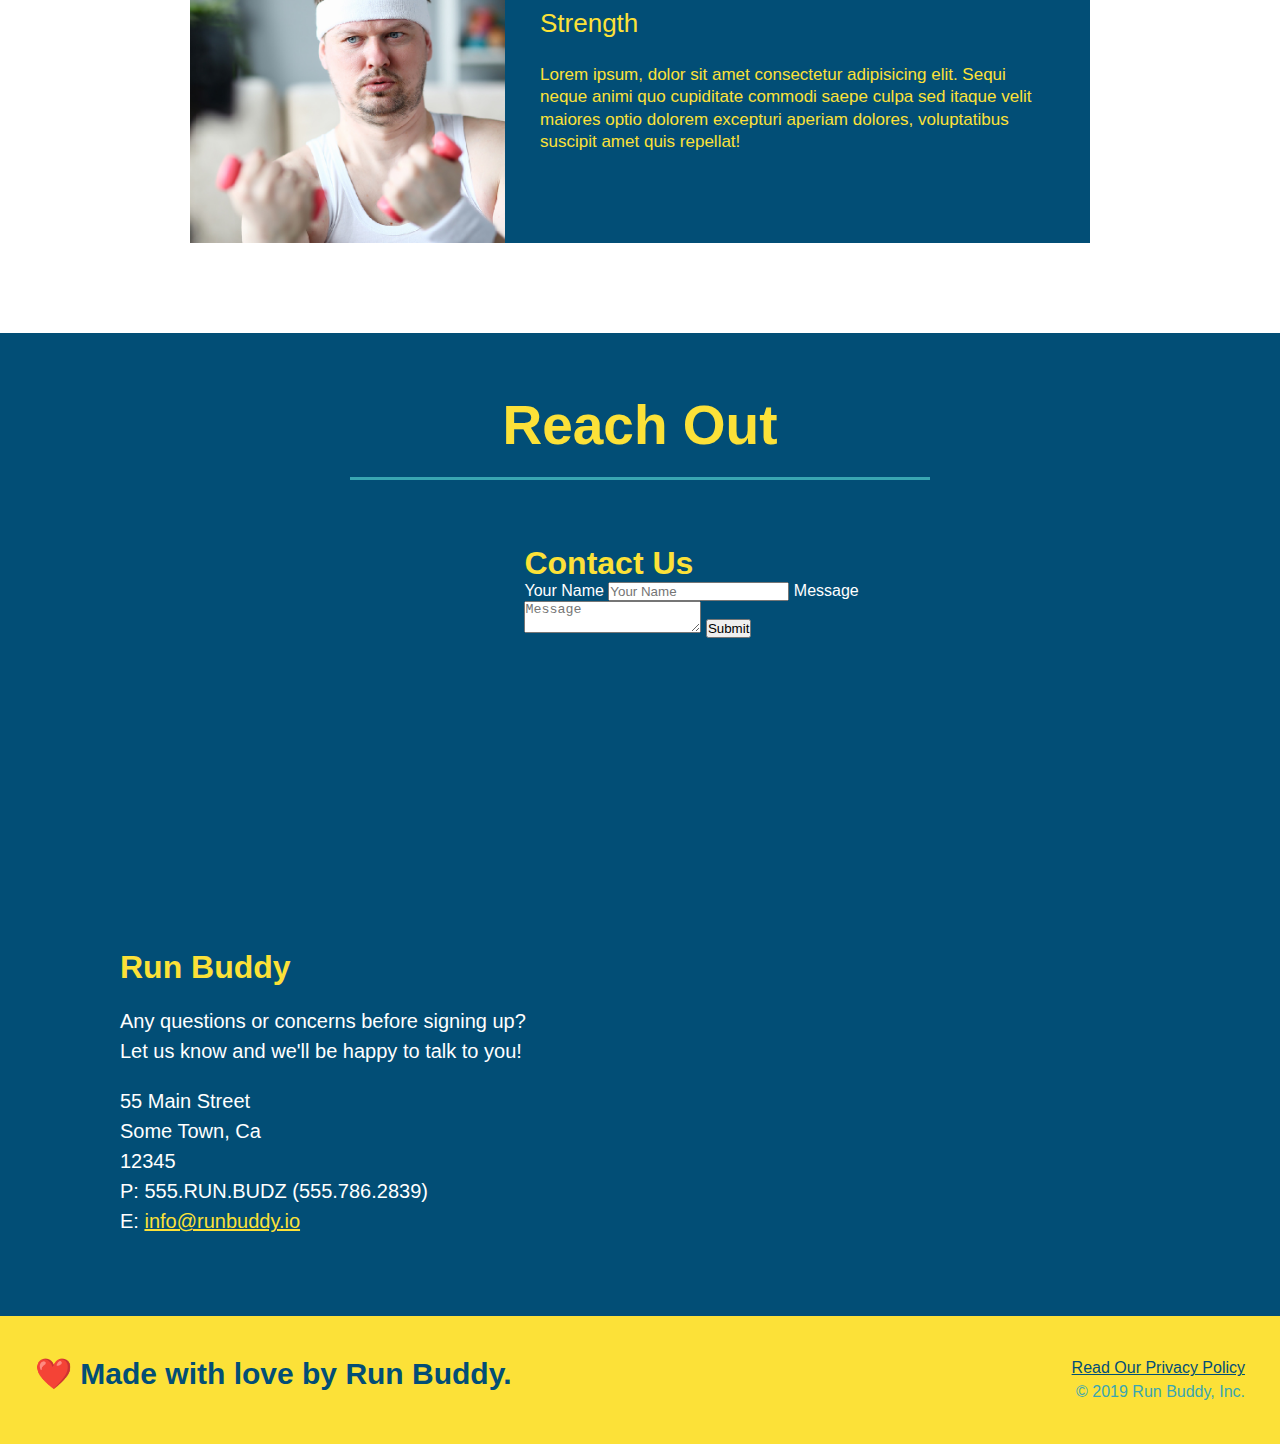
==== commit 3399b14d: "add flexbox to the steps" ====
--- a/index.html
+++ b/index.html
@@ -97,26 +97,55 @@
         What You Do
       </h2> 
       </div>
-      <div>
-        <img src="./assets/images/step-1.svg" alt="" />
-        <h3>Step 1: <span>Fill Out The Form Above.</span></h3>
-        <p>You're already here, so why not?</p>
-      </div>
-      <div>
-        <img src="./assets/images/step-2.svg" alt="" />
-        <h3>Step 2: <span>Consult With One Of Our Trainers.</span></h3>
-        <p>Are you here to build muscle, lose weight, or just feel good?</p>
-      </div>
-      <div>
-        <img src="./assets/images/step-3.svg" alt="" />
-        <h3>Step 3: <span>Get Running.</span></h3>
-        <p>Hit the ground running (literally) once your trainer lays out your plan.</p>
-      </div>
-      <div>
-        <img src="./assets/images/step-4.svg" alt="" />
-        <h3>Step 4: <span>See Results.</span></h3>
-        <p>Bi-weekly checkins with your trainer will keep you focused</p>
-      </div>
+      <div class="step">
+          <h3>Step 1.</h3>
+          <div class="step-info">
+            <div class="step-img">
+             <img src="./assets/images/step-1.svg" alt="" />
+            </div>
+            <div class="step-text">
+              <h4>Fill Out The Form Above</h4>
+              <p>You're already here, so why not?</p>
+            </div>
+          </div>
+        </div>
+        <div class="step">
+          <h3>Step 2.</h3>
+          <div class="step-info">
+            <div class="step-img">
+              <img src="./assets/images/step-2.svg" alt="" />
+            </div>
+            <div class="step-text">
+              <h4>Consult With One Of Our Trainers</h4>
+              <p>Are you here to build muscle, lose weight, or just feel good?</p>
+            </div>
+          </div>
+        </div>
+        <div class="step">
+          <h3>Step 3.</h3>
+          <div class="step-info">
+            <div class="step-img">
+              <img src="./assets/images/step-3.svg" alt="" />
+            </div>
+            <div class="step-text">
+              <h4>Get Running.</h4>
+              <p>Hit the ground running (literally) once your trainer lays out your plan.</p>
+            </div>
+          </div>
+        </div>
+        <div class="step">
+          <h3>Step 4.</h3>
+          <div class="step-info">
+            <div class="step-img">
+              <img src="./assets/images/step-4.svg" alt="" />
+            </div>
+            <div class="step-text">
+              <h4>See Results</h4>
+              <p>Bi-weekly checkins with your trainer will keep you focused.</p>
+            </div>
+          </div>
+        </div>
+
     </section>
     <!-- "what you do" end -->
 
--- a/assets/css/style.css
+++ b/assets/css/style.css
@@ -155,30 +155,53 @@
   background: #fce138;
 }
 
-.steps div {
-  margin-bottom: 80px;
-}
-
-.steps img {
-  width: 15%;
-  margin: 10px 0;
-}
-
-.steps h3 {
+.step {
+  margin: 50px auto;
+  padding-bottom: 50px;
+  width: 80%;
+  border-bottom: 1px solid #39a6b2;
+  display: flex;
+  flex-wrap: wrap;
+  align-items: center;
+  justify-content: space-between;
+}
+
+.step h3 {
   color: #024e76;
   font-size: 46px;
-  margin-top: 10px;
-}
-
-.steps p {
+  flex: 1 30%;
+}
+
+.step-info {
+  flex: 2 70%;
+  display: flex;
+  flex-wrap: wrap;
+  align-items: center;
+}
+
+.step-text p {
   color: #39a6b2;
-  font-size: 23px;
-}
-
-.steps span {
-  font-size: 38px;
-}
-
+  font-size: 18px;
+}
+
+.step-text h4 {
+  font-size: 26px;
+  line-height: 1.5;
+  color: #024e76;
+}
+
+.step-img {
+  flex: 1 12%;
+  margin-right: 20px;
+}
+
+.step-text {
+  flex: 12;
+}
+
+.step-img img {
+  max-width: 100%;
+}
 .section-title {
   font-size: 55px;
   color: #024e76;
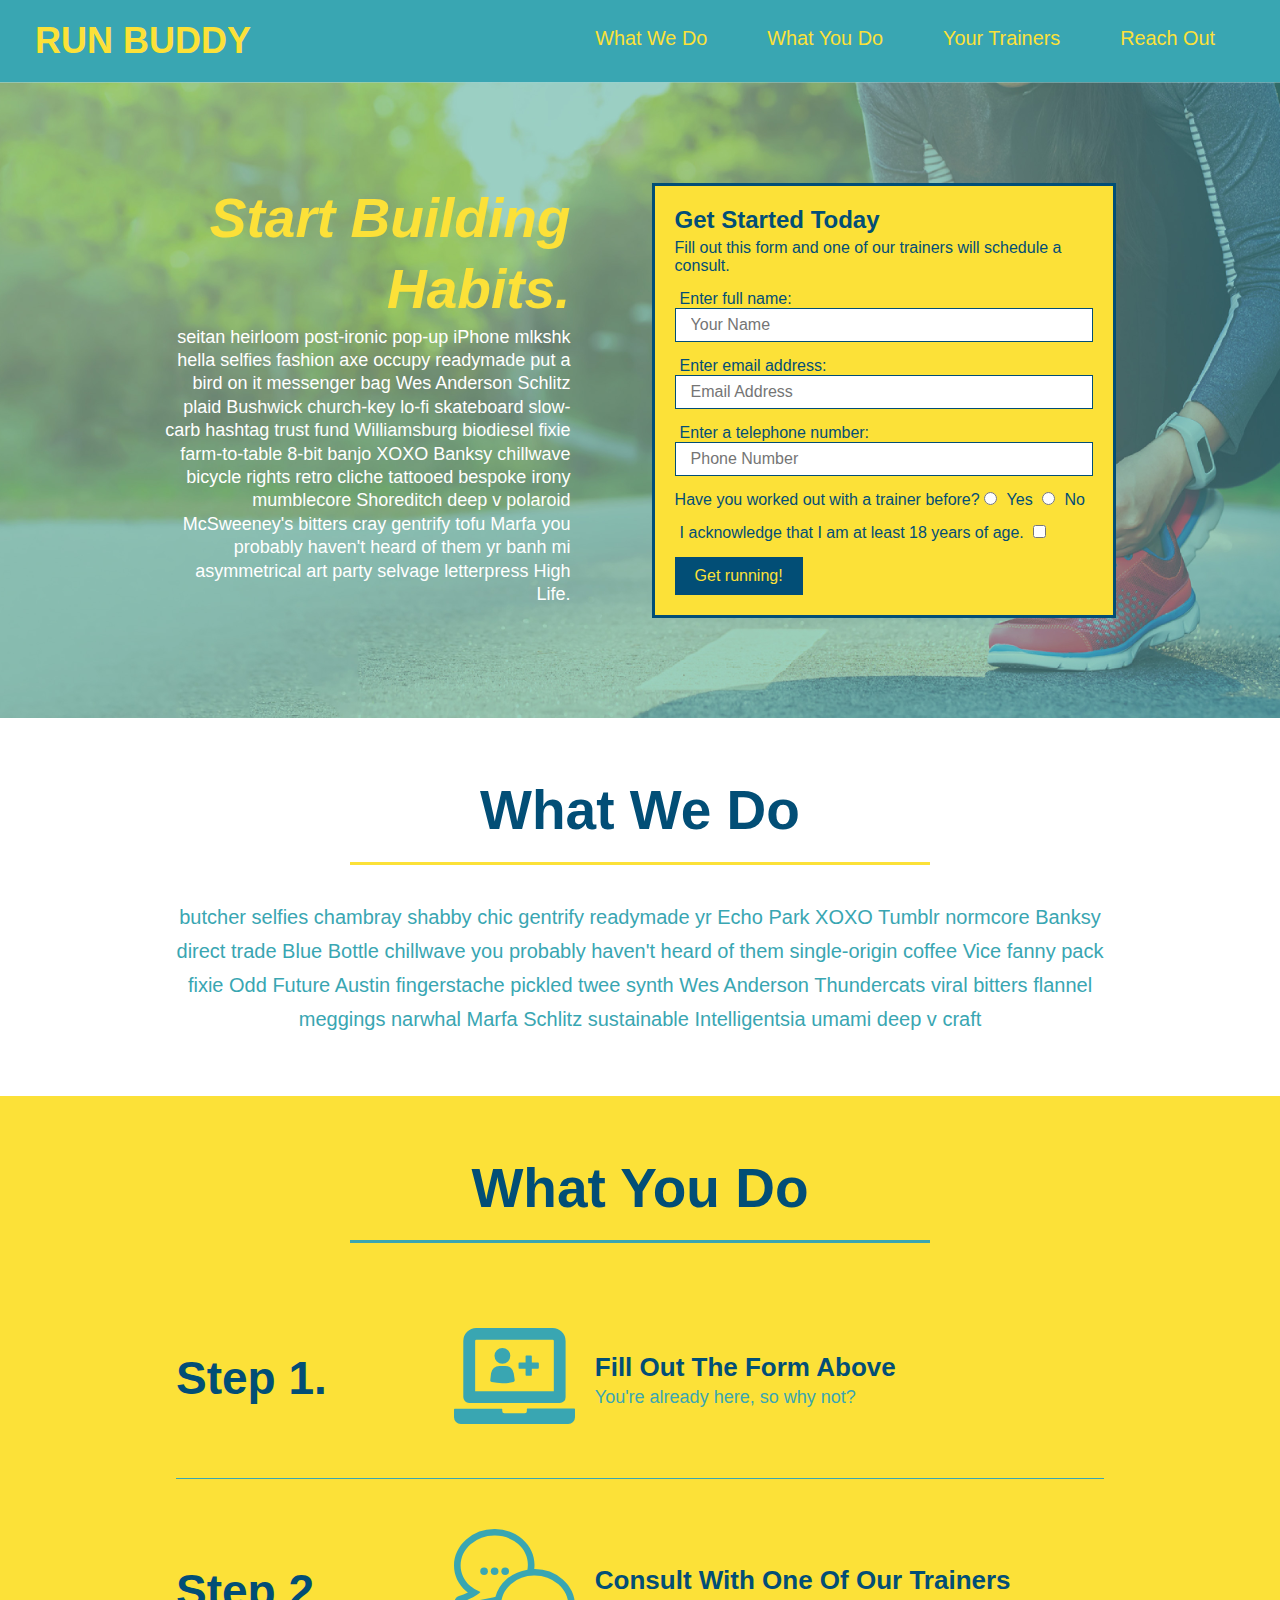
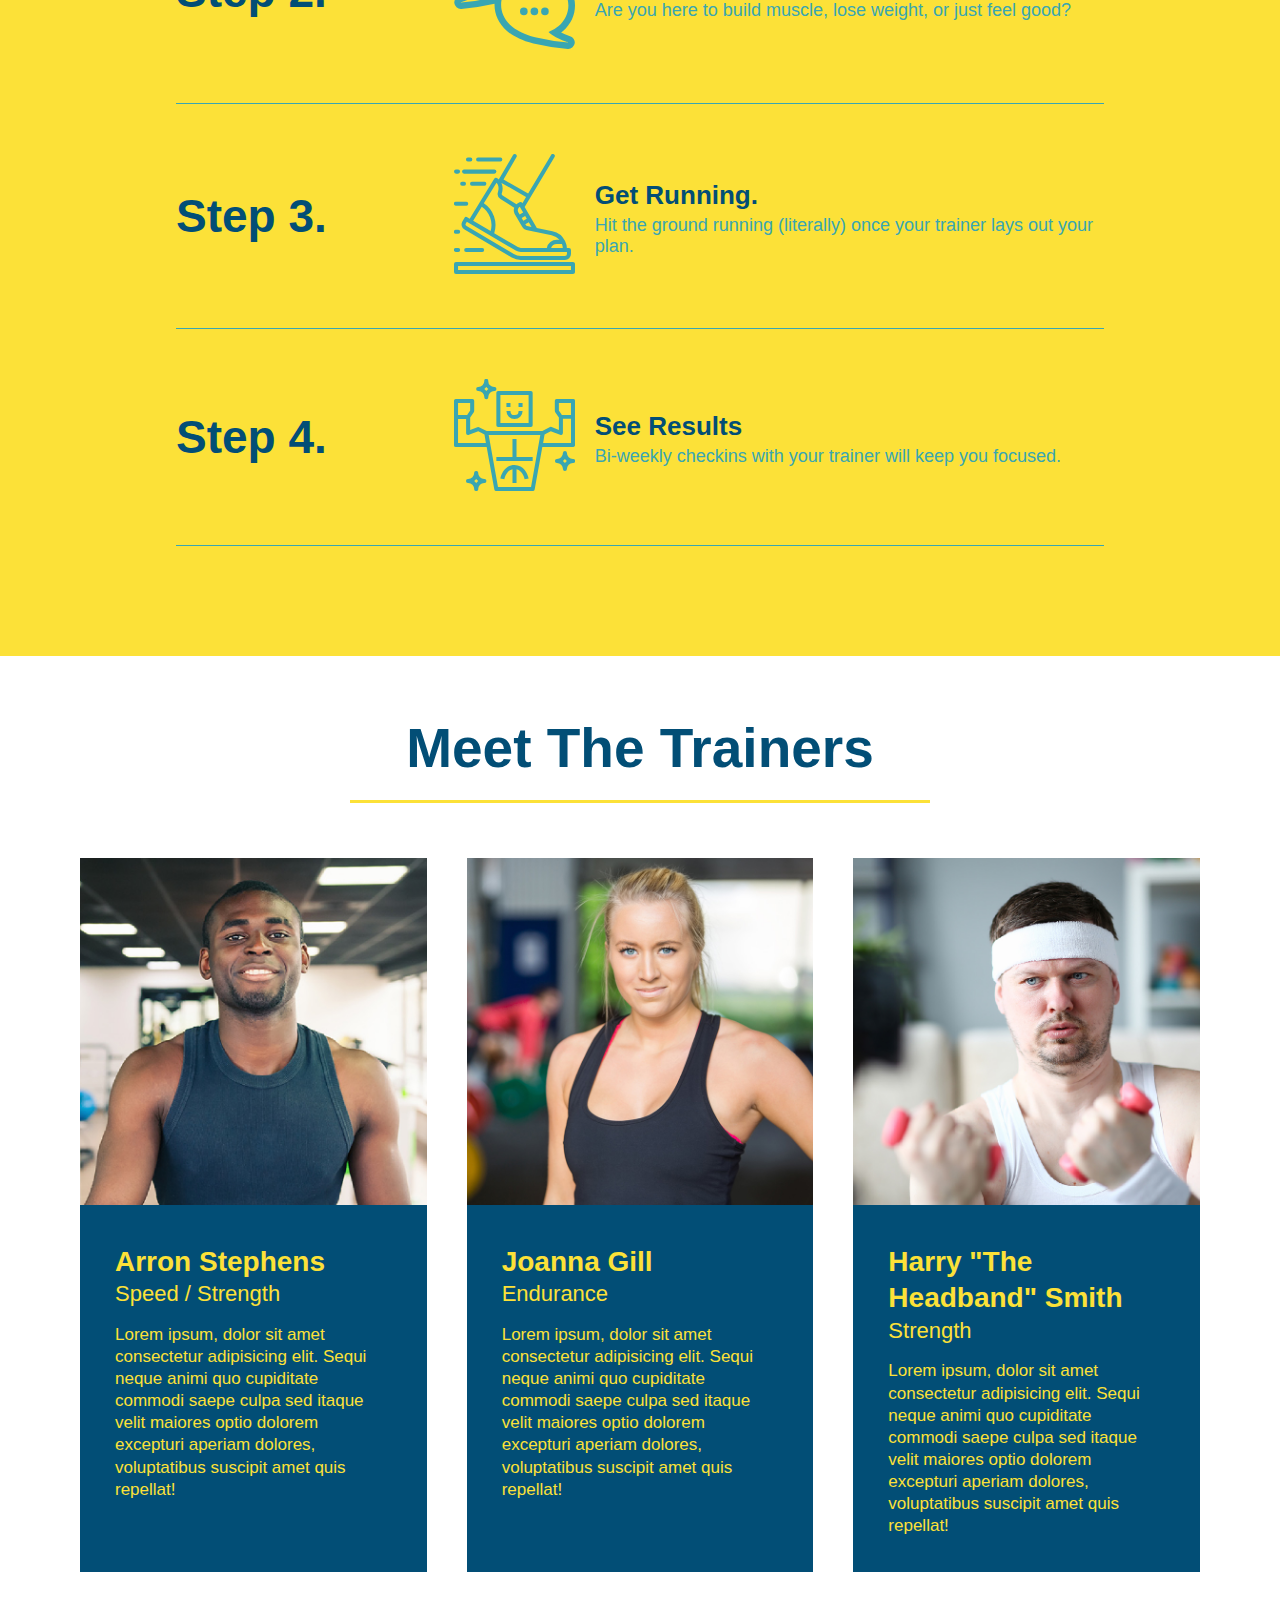
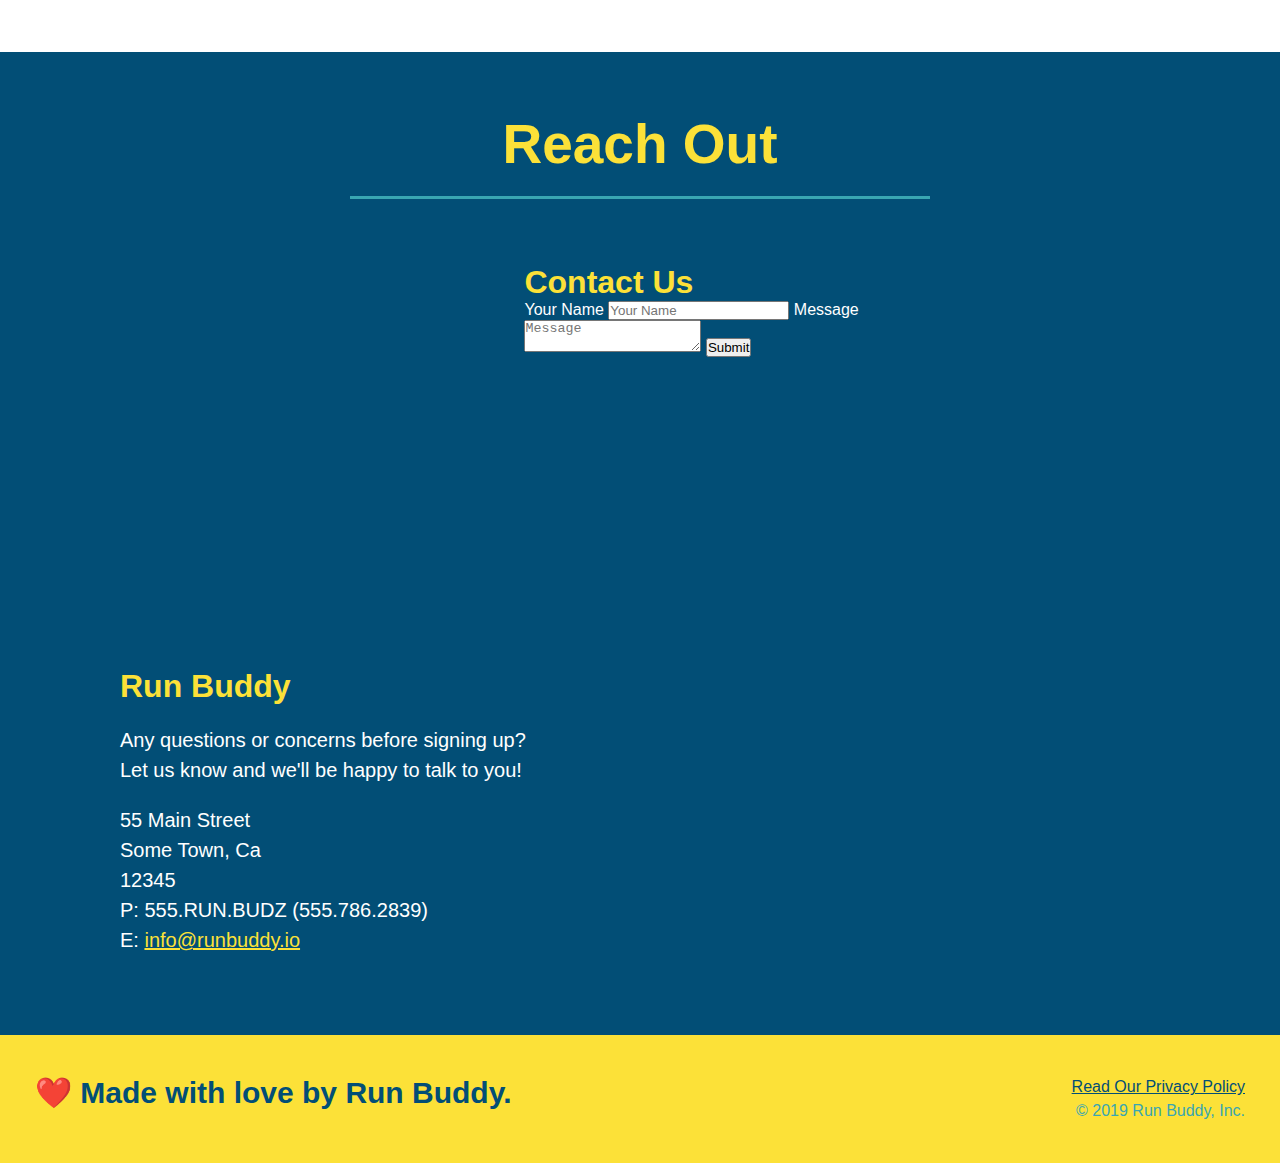
==== commit f8d3f2ec: "add flexbox to the trainers" ====
--- a/index.html
+++ b/index.html
@@ -150,39 +150,39 @@
     <!-- "what you do" end -->
 
     <!-- "meet the trainers" start -->
-    <section id="your-trainers" class="trainers">
+    <section id="your-trainers">
       <div class="flex-row">
       <h2 class="section-title primary-border">
         Meet The Trainers
       </h2>
       </div>
 
+      <div class="trainers">
       <article class="trainer">
         <img src="./assets/images/trainer-1.jpg" alt="Arron Stephens in his workout clothes, ready to pump iron" />
-        <div class="trainer-bio text-left">
-          <h3>Arron Stephens</h3>
-          <h4>Speed / Strength</h4>
+        <div class="trainer-bio">
+          <h3 class="trainer-name">Arron Stephens</h3>
+          <h4 class="trainer-role">Speed / Strength</h4>
           <p>Lorem ipsum, dolor sit amet consectetur adipisicing elit. Sequi neque animi quo cupiditate commodi saepe culpa sed itaque velit maiores optio dolorem excepturi aperiam dolores, voluptatibus suscipit amet quis repellat!</p>
         </div>
       </article>
-
        <article class="trainer">
-         <div class="trainer-bio text-right">
-           <h3>Joanna Gill</h3>
-           <h4>Endurance</h4>
+        <img src="./assets/images/trainer-2.jpg" alt="Joanna Gill cooling off after a work out" />
+         <div class="trainer-bio">
+           <h3 class="trainer-name">Joanna Gill</h3>
+           <h4 class="trainer-role">Endurance</h4>
            <p>Lorem ipsum, dolor sit amet consectetur adipisicing elit. Sequi neque animi quo cupiditate commodi saepe culpa sed itaque velit maiores optio dolorem excepturi aperiam dolores, voluptatibus suscipit amet quis repellat!</p>
           </div>
-          <img src="./assets/images/trainer-2.jpg" alt="Joanna Gill cooling off after a work out" />
         </article>
-
        <article class="trainer">
         <img src="./assets/images/trainer-3.jpg" alt="Harry Smith wearing a headband and lifting comically small pink weights" />
-        <div class="trainer-bio text-left">
-          <h3>Harry "The Headband" Smith</h3>
-          <h4>Strength</h4>
+        <div class="trainer-bio">
+          <h3 class="trainer-name">Harry "The Headband" Smith</h3>
+          <h4 class="trainer-role">Strength</h4>
           <p>Lorem ipsum, dolor sit amet consectetur adipisicing elit. Sequi neque animi quo cupiditate commodi saepe culpa sed itaque velit maiores optio dolorem excepturi aperiam dolores, voluptatibus suscipit amet quis repellat!</p>
         </div>
       </article>
+      </div>
     </section>
     <!-- "meet the trainers" end -->
 
--- a/assets/css/style.css
+++ b/assets/css/style.css
@@ -221,42 +221,44 @@
 }
 
 .trainers {
-
+  width: 100%;
+  margin: 0 auto;
+  display: flex;
+  flex-wrap: wrap;
+  justify-content: space-around;
 }
 
 .trainer {
-  width: 900px;
-  margin: 0 auto 30px auto;
+  margin: 20px;
   background: #024e76;
   color: #fce138;
-  overflow: auto;
+  flex: 1;
+
 }
 
 .trainer img {
-  width: 35%;
-  float: left;
+  width: 100%;
+  
 }
 
 .trainer-bio {
   padding: 35px;
-  float: left;
-  width: 65%;
+  line-height: 1.3;
 }
 
 .trainer-bio h3 {
-  font-size: 32px;
-  margin-bottom: 8px;
+  font-size: 28px;
+  
 }
 
 .trainer-bio h4 {
   font-weight: lighter;
-  font-size: 26px;
-  margin-bottom: 25px;
+  font-size: 22px;
+  margin-bottom: 15px;
 }
 
 .trainer-bio p {
   font-size: 17px;
-  line-height: 1.3;
 }
 
 .text-left {
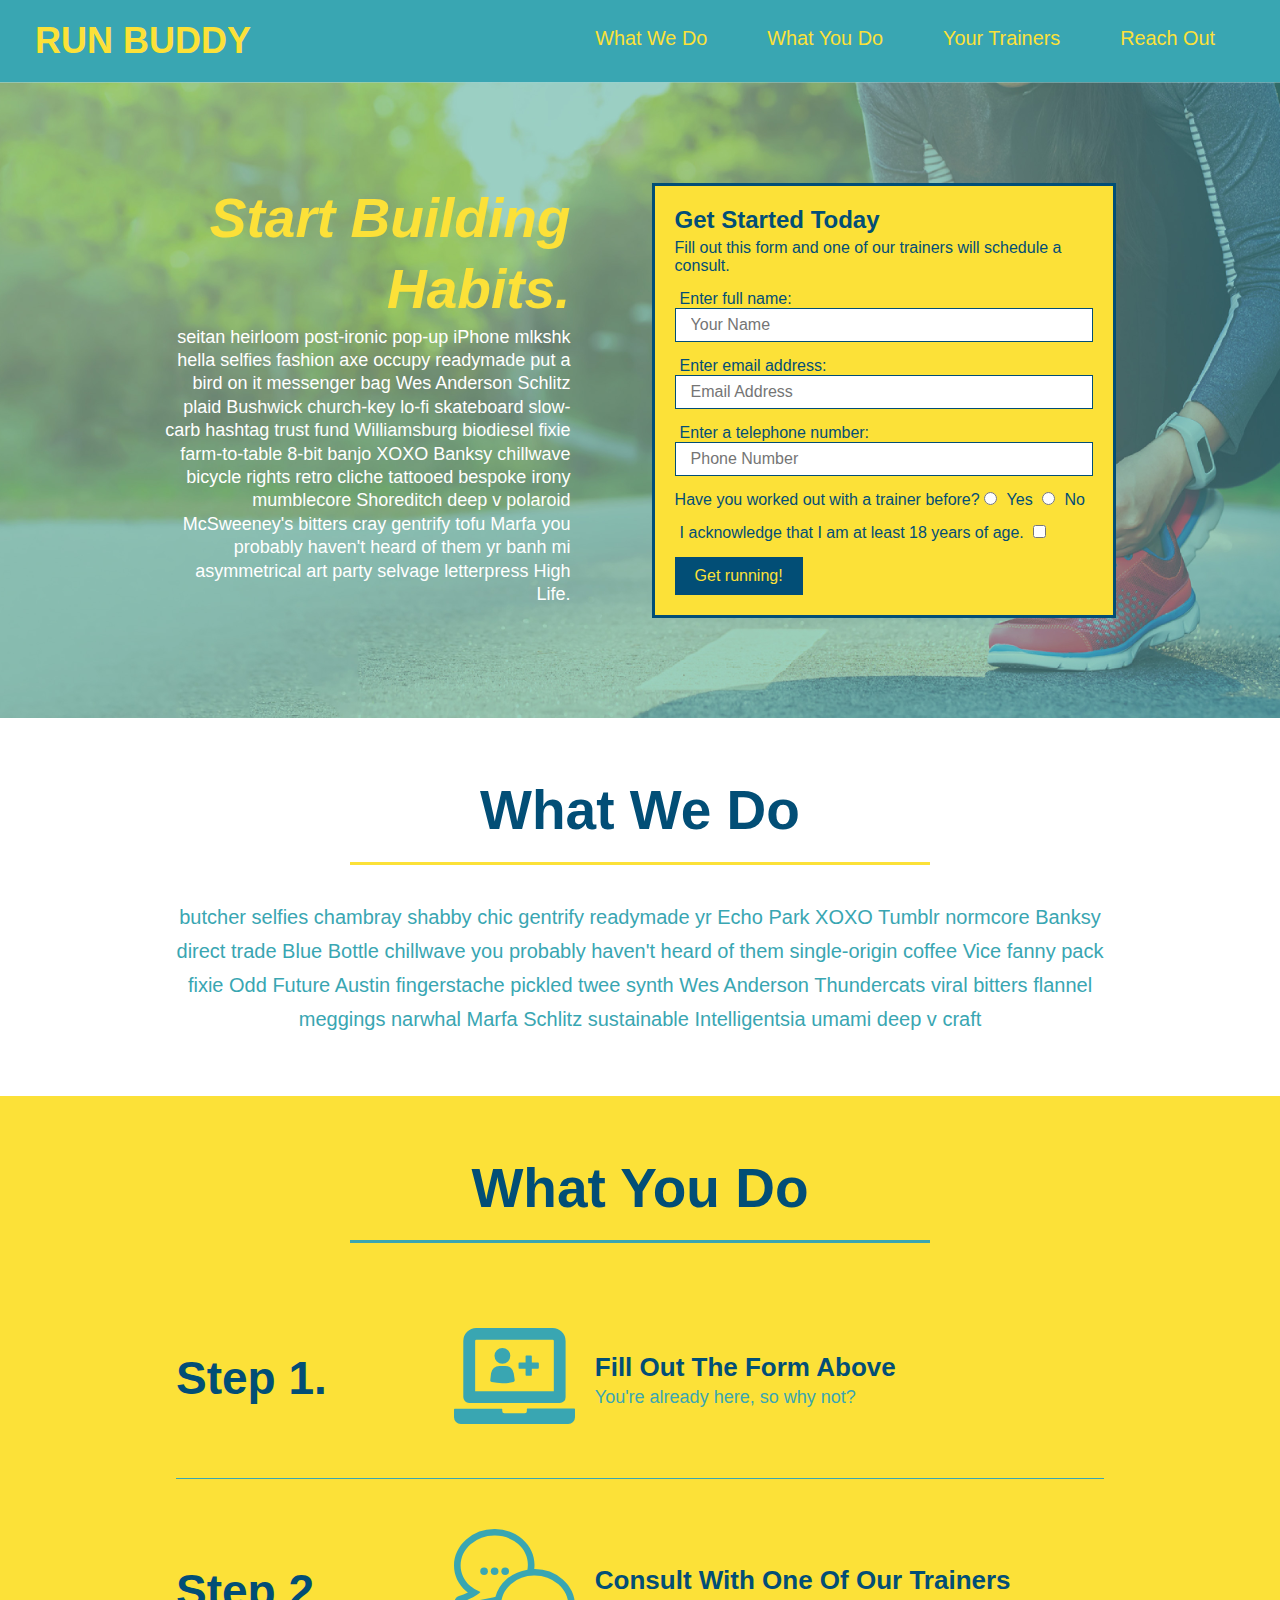
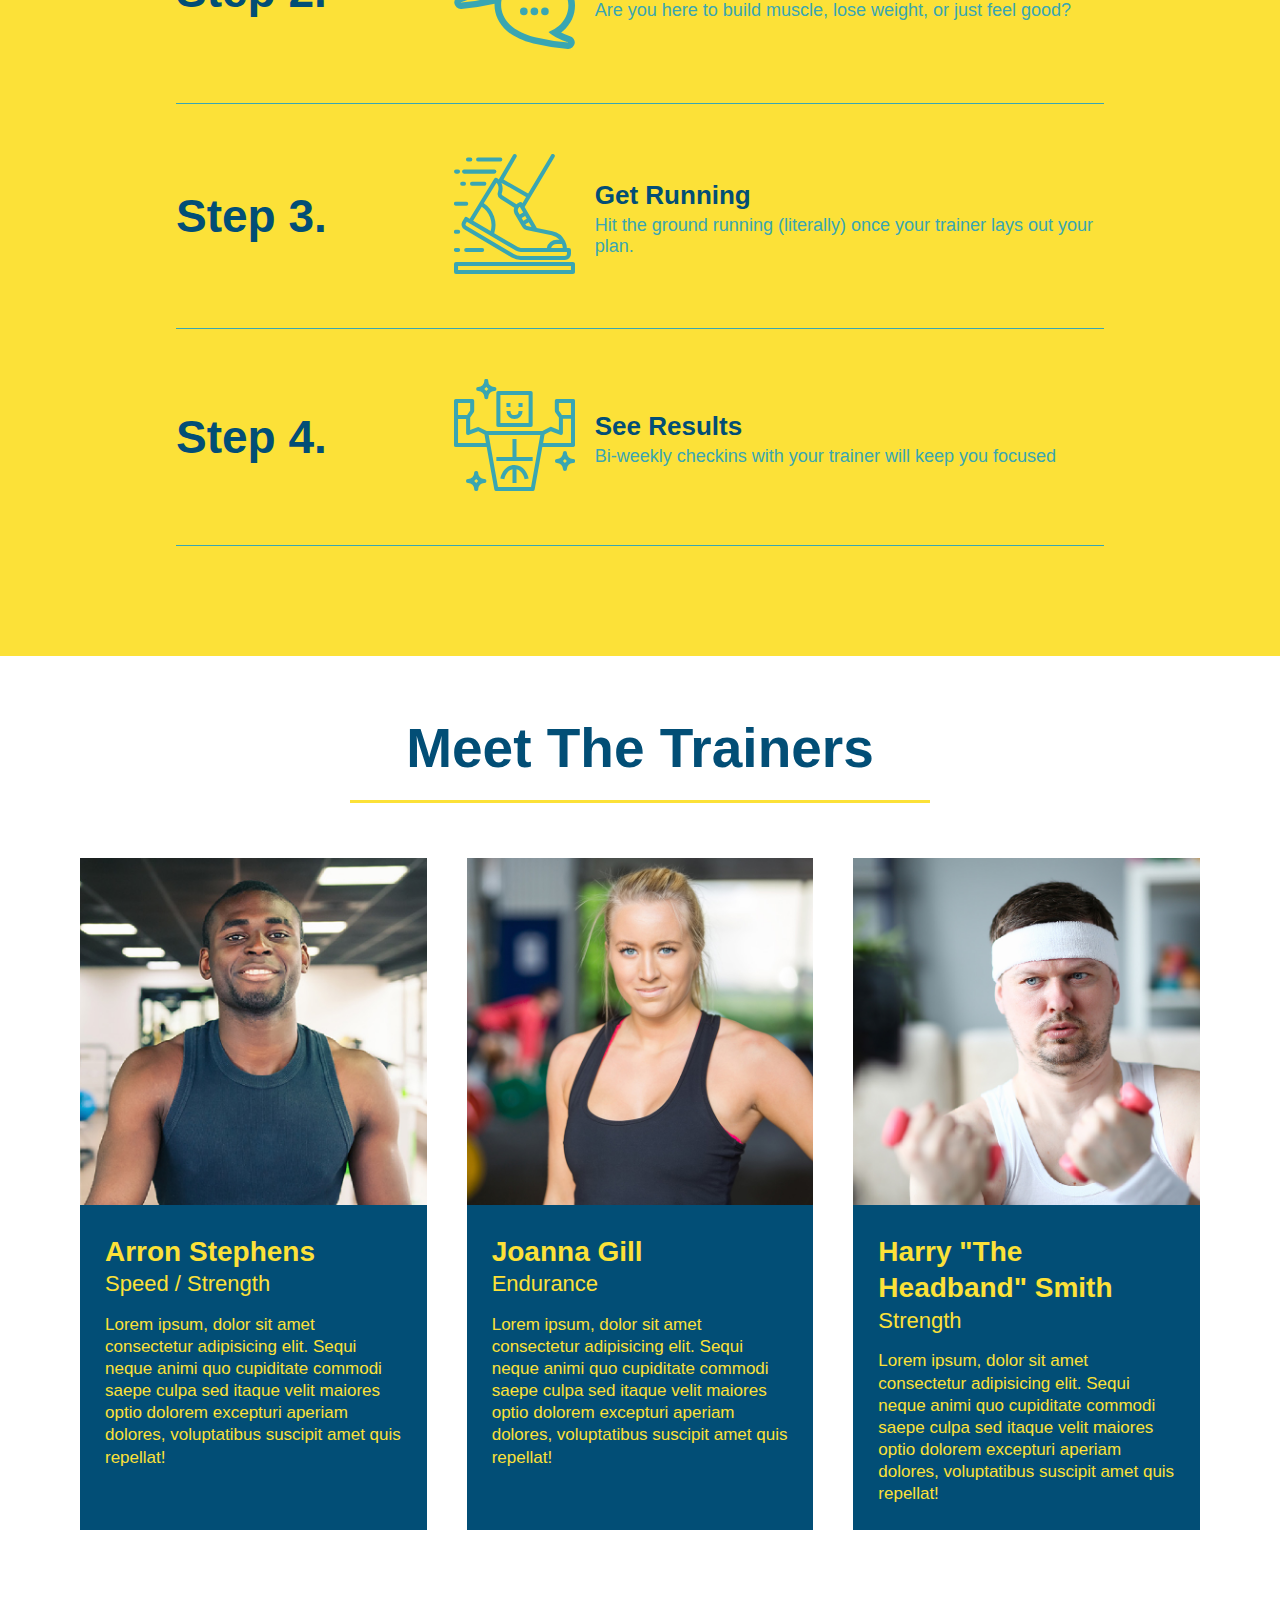
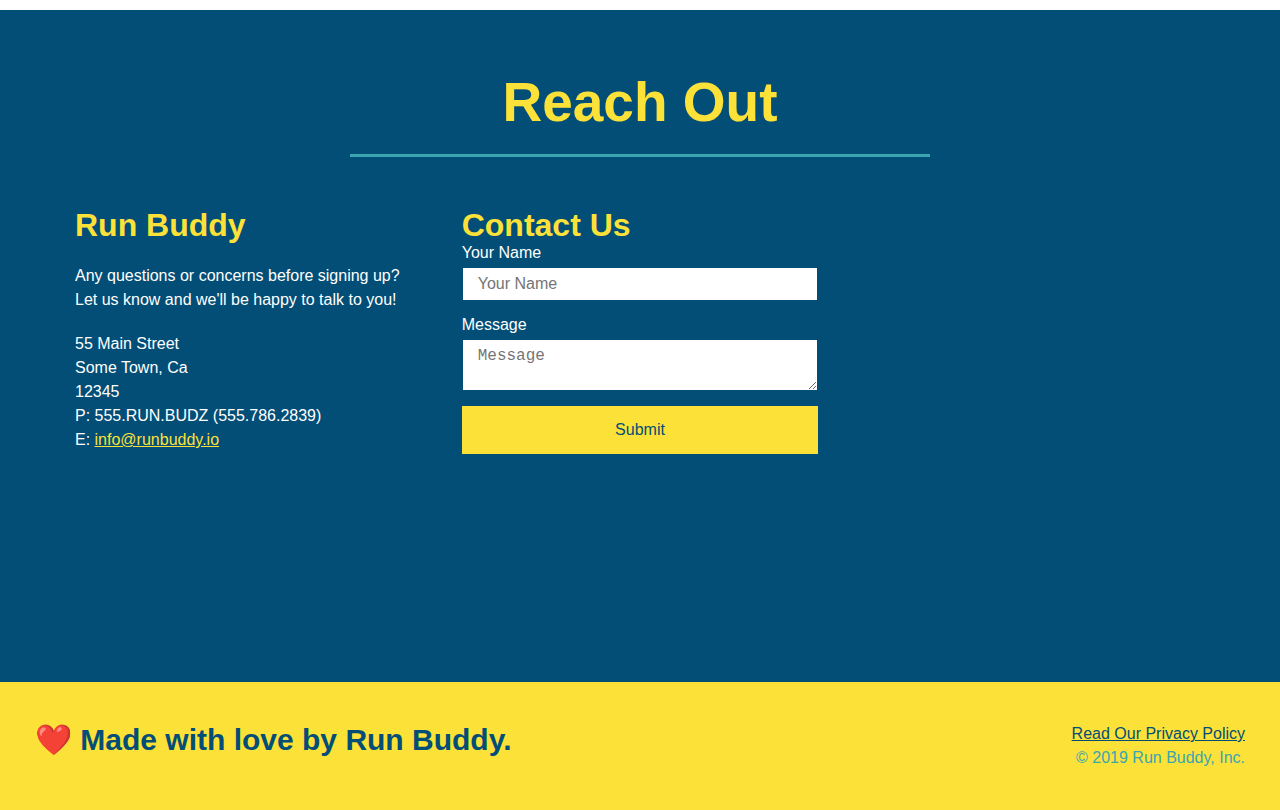
==== commit a6f048df: "changes to reach out section" ====
--- a/index.html
+++ b/index.html
@@ -78,110 +78,111 @@
     <!-- "what we do" start - <section> -->
     <section id="what-we-do" class="intro">
       <div class="flex-row">
-      <h2 class="section-title primary-border">
-        What We Do
-      </h2>
-      </div>
-      <div class="flex-row">
-      <p>
-        butcher selfies chambray shabby chic gentrify readymade yr Echo Park XOXO Tumblr normcore Banksy direct trade  Blue Bottle chillwave you probably haven't heard of them single-origin coffee Vice fanny pack fixie Odd Future Austin fingerstache pickled twee synth Wes Anderson Thundercats viral bitters flannel meggings narwhal Marfa Schlitz sustainable Intelligentsia umami deep v craft
-      </p>
-    </div>
+        <h2 class="section-title primary-border">
+          What We Do
+        </h2>
+      </div>
+      <div class="flex-row">
+        <p>
+          butcher selfies chambray shabby chic gentrify readymade yr Echo Park XOXO Tumblr normcore Banksy direct trade  Blue Bottle chillwave you probably haven't heard of them single-origin coffee Vice fanny pack fixie Odd Future Austin fingerstache pickled twee synth Wes Anderson Thundercats viral bitters flannel meggings narwhal Marfa Schlitz sustainable Intelligentsia umami deep v craft
+        </p>
+      </div>
     </section>
     <!-- end "what we do" -->
 
     <!-- "what you do" start -->
     <section id="what-you-do" class="steps">
       <div class="flex-row">
-      <h2 class="section-title secondary-border">
-        What You Do
-      </h2> 
-      </div>
-      <div class="step">
-          <h3>Step 1.</h3>
-          <div class="step-info">
-            <div class="step-img">
-             <img src="./assets/images/step-1.svg" alt="" />
-            </div>
-            <div class="step-text">
-              <h4>Fill Out The Form Above</h4>
-              <p>You're already here, so why not?</p>
-            </div>
-          </div>
-        </div>
-        <div class="step">
-          <h3>Step 2.</h3>
-          <div class="step-info">
-            <div class="step-img">
-              <img src="./assets/images/step-2.svg" alt="" />
-            </div>
-            <div class="step-text">
-              <h4>Consult With One Of Our Trainers</h4>
-              <p>Are you here to build muscle, lose weight, or just feel good?</p>
-            </div>
-          </div>
-        </div>
-        <div class="step">
-          <h3>Step 3.</h3>
-          <div class="step-info">
-            <div class="step-img">
-              <img src="./assets/images/step-3.svg" alt="" />
-            </div>
-            <div class="step-text">
-              <h4>Get Running.</h4>
-              <p>Hit the ground running (literally) once your trainer lays out your plan.</p>
-            </div>
-          </div>
-        </div>
-        <div class="step">
-          <h3>Step 4.</h3>
-          <div class="step-info">
-            <div class="step-img">
-              <img src="./assets/images/step-4.svg" alt="" />
-            </div>
-            <div class="step-text">
-              <h4>See Results</h4>
-              <p>Bi-weekly checkins with your trainer will keep you focused.</p>
-            </div>
-          </div>
-        </div>
-
+        <h2 class="section-title secondary-border">
+          What You Do
+        </h2> 
+      </div>
+      <div class="step">
+        <h3>Step 1.</h3>
+        <div class="step-info">
+          <div class="step-img">
+            <img src="./assets/images/step-1.svg" alt="" />
+          </div>
+          <div class="step-text">
+            <h4>Fill Out The Form Above</h4>
+            <p>You're already here, so why not?</p>
+          </div>
+        </div>
+      </div>
+      <div class="step">
+        <h3>Step 2.</h3>
+        <div class="step-info">
+          <div class="step-img">
+            <img src="./assets/images/step-2.svg" alt="" />
+          </div>
+          <div class="step-text">
+            <h4>Consult With One Of Our Trainers</h4>
+            <p>Are you here to build muscle, lose weight, or just feel good?</p>
+          </div>
+        </div>
+      </div>
+      <div class="step">
+        <h3>Step 3.</h3>
+        <div class="step-info">
+          <div class="step-img">
+            <img src="./assets/images/step-3.svg" alt="" />
+          </div>
+          <div class="step-text">
+            <h4>Get Running</h4>
+            <p>Hit the ground running (literally) once your trainer lays out your plan.</p>
+          </div>
+        </div>
+      </div>
+      <div class="step">
+        <h3>Step 4.</h3>
+        <div class="step-info">
+          <div class="step-img">
+            <img src="./assets/images/step-4.svg" alt="" />
+          </div>
+          <div class="step-text">
+            <h4>See Results</h4>
+            <p>Bi-weekly checkins with your trainer will keep you focused</p>
+          </div>
+        </div>
+      </div>
     </section>
     <!-- "what you do" end -->
 
     <!-- "meet the trainers" start -->
     <section id="your-trainers">
       <div class="flex-row">
-      <h2 class="section-title primary-border">
-        Meet The Trainers
-      </h2>
+        <h2 class="section-title primary-border">
+          Meet The Trainers
+        </h2>
       </div>
 
       <div class="trainers">
-      <article class="trainer">
-        <img src="./assets/images/trainer-1.jpg" alt="Arron Stephens in his workout clothes, ready to pump iron" />
-        <div class="trainer-bio">
-          <h3 class="trainer-name">Arron Stephens</h3>
-          <h4 class="trainer-role">Speed / Strength</h4>
-          <p>Lorem ipsum, dolor sit amet consectetur adipisicing elit. Sequi neque animi quo cupiditate commodi saepe culpa sed itaque velit maiores optio dolorem excepturi aperiam dolores, voluptatibus suscipit amet quis repellat!</p>
-        </div>
-      </article>
-       <article class="trainer">
-        <img src="./assets/images/trainer-2.jpg" alt="Joanna Gill cooling off after a work out" />
-         <div class="trainer-bio">
-           <h3 class="trainer-name">Joanna Gill</h3>
-           <h4 class="trainer-role">Endurance</h4>
-           <p>Lorem ipsum, dolor sit amet consectetur adipisicing elit. Sequi neque animi quo cupiditate commodi saepe culpa sed itaque velit maiores optio dolorem excepturi aperiam dolores, voluptatibus suscipit amet quis repellat!</p>
+        <article class="trainer">
+          <img src="./assets/images/trainer-1.jpg" alt="Arron Stephens in his workout clothes, ready to pump iron" />
+          <div class="trainer-bio">
+            <h3 class="trainer-name">Arron Stephens</h3>
+            <h4 class="trainer-role">Speed / Strength</h4>
+            <p>Lorem ipsum, dolor sit amet consectetur adipisicing elit. Sequi neque animi quo cupiditate commodi saepe culpa sed itaque velit maiores optio dolorem excepturi aperiam dolores, voluptatibus suscipit amet quis repellat!</p>
           </div>
         </article>
-       <article class="trainer">
-        <img src="./assets/images/trainer-3.jpg" alt="Harry Smith wearing a headband and lifting comically small pink weights" />
-        <div class="trainer-bio">
-          <h3 class="trainer-name">Harry "The Headband" Smith</h3>
-          <h4 class="trainer-role">Strength</h4>
-          <p>Lorem ipsum, dolor sit amet consectetur adipisicing elit. Sequi neque animi quo cupiditate commodi saepe culpa sed itaque velit maiores optio dolorem excepturi aperiam dolores, voluptatibus suscipit amet quis repellat!</p>
-        </div>
-      </article>
+
+        <article class="trainer">
+          <img src="./assets/images/trainer-2.jpg" alt="Joanna Gill cooling off after a work out" />
+          <div class="trainer-bio">
+            <h3 class="trainer-name">Joanna Gill</h3>
+            <h4 class="trainer-role">Endurance</h4>
+            <p>Lorem ipsum, dolor sit amet consectetur adipisicing elit. Sequi neque animi quo cupiditate commodi saepe culpa sed itaque velit maiores optio dolorem excepturi aperiam dolores, voluptatibus suscipit amet quis repellat!</p>
+            </div>
+          </article>
+
+        <article class="trainer">
+          <img src="./assets/images/trainer-3.jpg" alt="Harry Smith wearing a headband and lifting comically small pink weights" />
+          <div class="trainer-bio">
+            <h3 class="trainer-name">Harry "The Headband" Smith</h3>
+            <h4 class="trainer-role">Strength</h4>
+            <p>Lorem ipsum, dolor sit amet consectetur adipisicing elit. Sequi neque animi quo cupiditate commodi saepe culpa sed itaque velit maiores optio dolorem excepturi aperiam dolores, voluptatibus suscipit amet quis repellat!</p>
+          </div>
+        </article>
       </div>
     </section>
     <!-- "meet the trainers" end -->
@@ -189,16 +190,29 @@
     <!-- "reach out" start -->
     <section id="reach-out" class="contact">
       <div class="flex-row">
-      <h2 class="section-title secondary-border">
-        Reach Out
-      </h2>
+        <h2 class="section-title secondary-border">
+          Reach Out
+        </h2>
       </div>
 
       <div class="contact-info">
-        <iframe
-          src="https://www.google.com/maps/embed?pb=!1m14!1m12!1m3!1d12182.30520634488!2d-74.0652613!3d40.2407219!2m3!1f0!2f0!3f0!3m2!1i1024!2i768!4f13.1!5e0!3m2!1sen!2sus!4v1561060983193!5m2!1sen!2sus"
-          frameborder="0" style="border:0" allowfullscreen>
-        </iframe>
+        <div>
+          <h3>Run Buddy</h3>
+          <p>
+            Any questions or concerns before signing up? 
+            <br/>
+            Let us know and we'll be happy to talk to you!
+          </p>
+
+          <address>
+            55 Main Street <br/>
+            Some Town, Ca <br/>
+            12345<br/>
+            P: 555.RUN.BUDZ (555.786.2839)<br/>
+            E: <a href="mailto:info@runbuddy.io">info@runbuddy.io</a>
+          </address>
+          
+        </div>
 
         <div class="contact-form">
           <h3>Contact Us</h3>
@@ -212,24 +226,11 @@
             <button type="submit">Submit</button>
           </form>
         </div>
-
-        <div>
-          <h3>Run Buddy</h3>
-          <p>
-            Any questions or concerns before signing up? 
-            <br/>
-            Let us know and we'll be happy to talk to you!
-          </p>
-
-          <address>
-            55 Main Street <br/>
-            Some Town, Ca <br/>
-            12345<br/>
-            P: 555.RUN.BUDZ (555.786.2839)<br/>
-            E: <a href="mailto:info@runbuddy.io">info@runbuddy.io</a>
-          </address>
-          
-        </div>
+        
+        <iframe
+          src="https://www.google.com/maps/embed?pb=!1m14!1m12!1m3!1d12182.30520634488!2d-74.0652613!3d40.2407219!2m3!1f0!2f0!3f0!3m2!1i1024!2i768!4f13.1!5e0!3m2!1sen!2sus!4v1561060983193!5m2!1sen!2sus"
+          frameborder="0" style="border:0" allowfullscreen>
+        </iframe>
       </div>
     </section>
     <!-- "reach out" end -->
--- a/assets/css/style.css
+++ b/assets/css/style.css
@@ -1,16 +1,17 @@
 * {
+  box-sizing: border-box;
   margin: 0;
   padding: 0;
-  box-sizing: border-box;
 }
 
 body {
-  /* more on this crazy alphanumerical value in a minute! */
   color: #39a6b2;
   font-family: Helvetica, Arial, sans-serif;
 }
 
-/* apply styles to <header> */
+
+/* HEADER / NAV BAR STYLES START */
+
 header {
   padding: 20px 35px;
   background-color: #39a6b2;
@@ -21,10 +22,11 @@
 
 header h1 {
   font-weight: bold;
+  margin: 0;
   font-size: 36px;
   color: #fce138;
-  margin: 0;
-}
+}
+
 header a {
   text-decoration: none;
   color: #fce138;
@@ -48,14 +50,18 @@
   font-size: 1.55vw;
 }
 
+/* HEADER / NAVBAR STYLES END */
+
+
+
+/* FOOTER STYLES START */
 footer {
   background: #fce138;
-  width: 100%;
   padding: 40px 35px;
   display: flex;
   justify-content: space-between;
   flex-wrap: wrap;
-
+  width: 100%;
 }
 
 footer h2 {
@@ -72,12 +78,14 @@
 footer a {
   color: #024e76;
 }
-
+/* END FOOTER STYLES */
+
+/* STYLE ALL SECTION TAGS */
 section {
   padding: 60px;
 }
 
-/* Hero Style Start */
+/* HERO STYLES START */
 .hero {
   background-image: url('../images/hero-bg.jpg');
   background-size: cover;
@@ -85,46 +93,6 @@
   display: flex;
   justify-content: center;
   flex-wrap: wrap;
-}
-/* Hero Style End */
-
-.hero-form {
-  border: 3px solid #024e76;
-  background-color: #fce138;
-  padding: 20px;
-  color: #024e76;
-  width: 40%;
-  margin: 3.5%;
-}
-
-.hero-form h3 {
-  font-size: 24px;
-  margin: 0;
-}
-.hero-form p {
-  margin: 5px 0 15px 0;
-}
-
-.form-input {
-  border: 1px solid #024e76;
-  display: block;
-  padding: 7px 15px;
-  font-size: 16px;
-  color: #024e76;
-  width: 100%;
-  margin-bottom: 15px;
-}
-
-.hero-form label {
-  margin: 0 5px;
-}
-
-.hero-form button {
-  color: #fce138;
-  background-color: #024e76;
-  border: none;
-  padding: 10px 20px;
-  font-size: 16px;
 }
 
 .hero-cta {
@@ -142,16 +110,82 @@
   color: #fce138;
 }
 
+.hero-form {
+  border: 3px solid #024e76;
+  background-color: #fce138;
+  padding: 20px;
+  color: #024e76;
+  width: 40%;
+  margin: 3.5%;
+}
+
+.hero-form h3 {
+  font-size: 24px;
+  margin: 0;
+}
+.hero-form p {
+  margin: 5px 0 15px 0;
+}
+
+.form-input {
+  border: 1px solid #024e76;
+  display: block;
+  padding: 7px 15px;
+  font-size: 16px;
+  color: #024e76;
+  width: 100%;
+  margin-bottom: 15px; 
+}
+
+.hero-form label {
+  margin: 0 5px;
+}
+
+.hero-form button {
+  color: #fce138;
+  background-color: #024e76;
+  border: none;
+  padding: 10px 20px;
+  font-size: 16px;
+} 
+/* HERO STYLES END */
+
+
+/* SECTION TITLE STYLES START */
+.section-title {
+  font-size: 55px;
+  border-bottom: 3px solid;
+  color: #024e76;
+  padding-bottom: 20px;
+  text-align: center;
+  margin: 0 auto 35px auto;
+  width: 50%;
+}
+
+.primary-border {
+  border-color: #fce138;
+}
+
+.secondary-border {
+  border-color: #39a6b2;
+}
+/* SECTION TITLE STYLES END */
+
+/* WHAT WE DO STYLES */
+
 .intro p {
   line-height: 1.7;
   color: #39a6b2;
   width: 80%;
+  margin: 0 auto;
   font-size: 20px;
-  margin: 0 auto;
   text-align: center;
 }
-
-.steps {
+/* WHAT YOU DO STYLES END */
+
+
+/* WHAT YOU DO STYLES START */
+.steps { 
   background: #fce138;
 }
 
@@ -179,6 +213,19 @@
   align-items: center;
 }
 
+.step-img {
+  flex: 1 12%;
+  margin-right: 20px;
+}
+
+.step-img img {
+  max-width: 100%;
+}
+
+.step-text {
+  flex: 12;
+}
+
 .step-text p {
   color: #39a6b2;
   font-size: 18px;
@@ -190,36 +237,9 @@
   color: #024e76;
 }
 
-.step-img {
-  flex: 1 12%;
-  margin-right: 20px;
-}
-
-.step-text {
-  flex: 12;
-}
-
-.step-img img {
-  max-width: 100%;
-}
-.section-title {
-  font-size: 55px;
-  color: #024e76;
-  padding-bottom: 20px;
-  text-align: center;
-  margin: 0 auto 35px auto;
-  width: 50%;
-  border-bottom: 3px solid;
-}
-
-.primary-border {
-  border-color: #fce138;
-}
-
-.secondary-border {
-  border-color: #39a6b2;
-}
-
+/* WHAT YOU DO STYLES END */
+
+/* MEET THE TRAINERS START */
 .trainers {
   width: 100%;
   margin: 0 auto;
@@ -230,25 +250,22 @@
 
 .trainer {
   margin: 20px;
+  flex: 1;
   background: #024e76;
   color: #fce138;
-  flex: 1;
-
 }
 
 .trainer img {
   width: 100%;
-  
 }
 
 .trainer-bio {
-  padding: 35px;
+  padding: 25px;
   line-height: 1.3;
 }
 
 .trainer-bio h3 {
   font-size: 28px;
-  
 }
 
 .trainer-bio h4 {
@@ -260,35 +277,33 @@
 .trainer-bio p {
   font-size: 17px;
 }
-
-.text-left {
-  text-align: left;
-}
-
-.text-right {
-  text-align: right;
-}
-
+/* TRAINER STYLES END */
+
+/* REACH OUT STYLES START */
 .contact {
-
-  background: #024e76
-}
+  background: #024e76;
+}
+
 .contact h2 {
-  color:#fce138
-  
-}
-
-iframe {
-  width: 400px;
+  color: #fce138;
+}
+
+.contact-info {
+  display: flex;
+  justify-content: space-between;
+  flex-wrap: wrap;
+}
+
+.contact-info > * {
+  flex: 1;
+  margin: 15px;
+}
+
+.contact-info iframe {
   height: 400px;
 }
 
 .contact-info div {
-  width: 410px;
-  display: inline-block;
-  vertical-align: top;
-  text-align: left;
-  margin: 30px 0 0 60px;
   color: white;
 }
 
@@ -300,14 +315,47 @@
 .contact-info p, .contact-info address {
   margin: 20px 0;
   line-height: 1.5;
-  font-size: 20px;
+  font-size: 16px;
   font-style: normal;
 }
 
+.contact-form input, .contact-form textarea {
+  border: 1px solid #024e76;
+  display: block;
+  padding: 7px 15px;
+  font-size: 16px;
+  color: #024e76;
+  width: 100%;
+  margin-bottom: 15px;
+  margin-top: 5px;
+}
+
+.contact-form button {
+  width: 100%;
+  border: none;
+  background: #fce138;
+  color: #024e76;
+  text-align: center;
+  padding: 15px 0;
+  font-size: 16px;
+}
+
 .contact-info a {
   color: #fce138;
 }
 
+
+/* REACH OUT STYLES END */
+
+/* UTILITIES */
+.text-left {
+  text-align: left;
+}
+
+.text-right {
+  text-align: right;
+}
+
 .flex-row {
   display: flex;
 }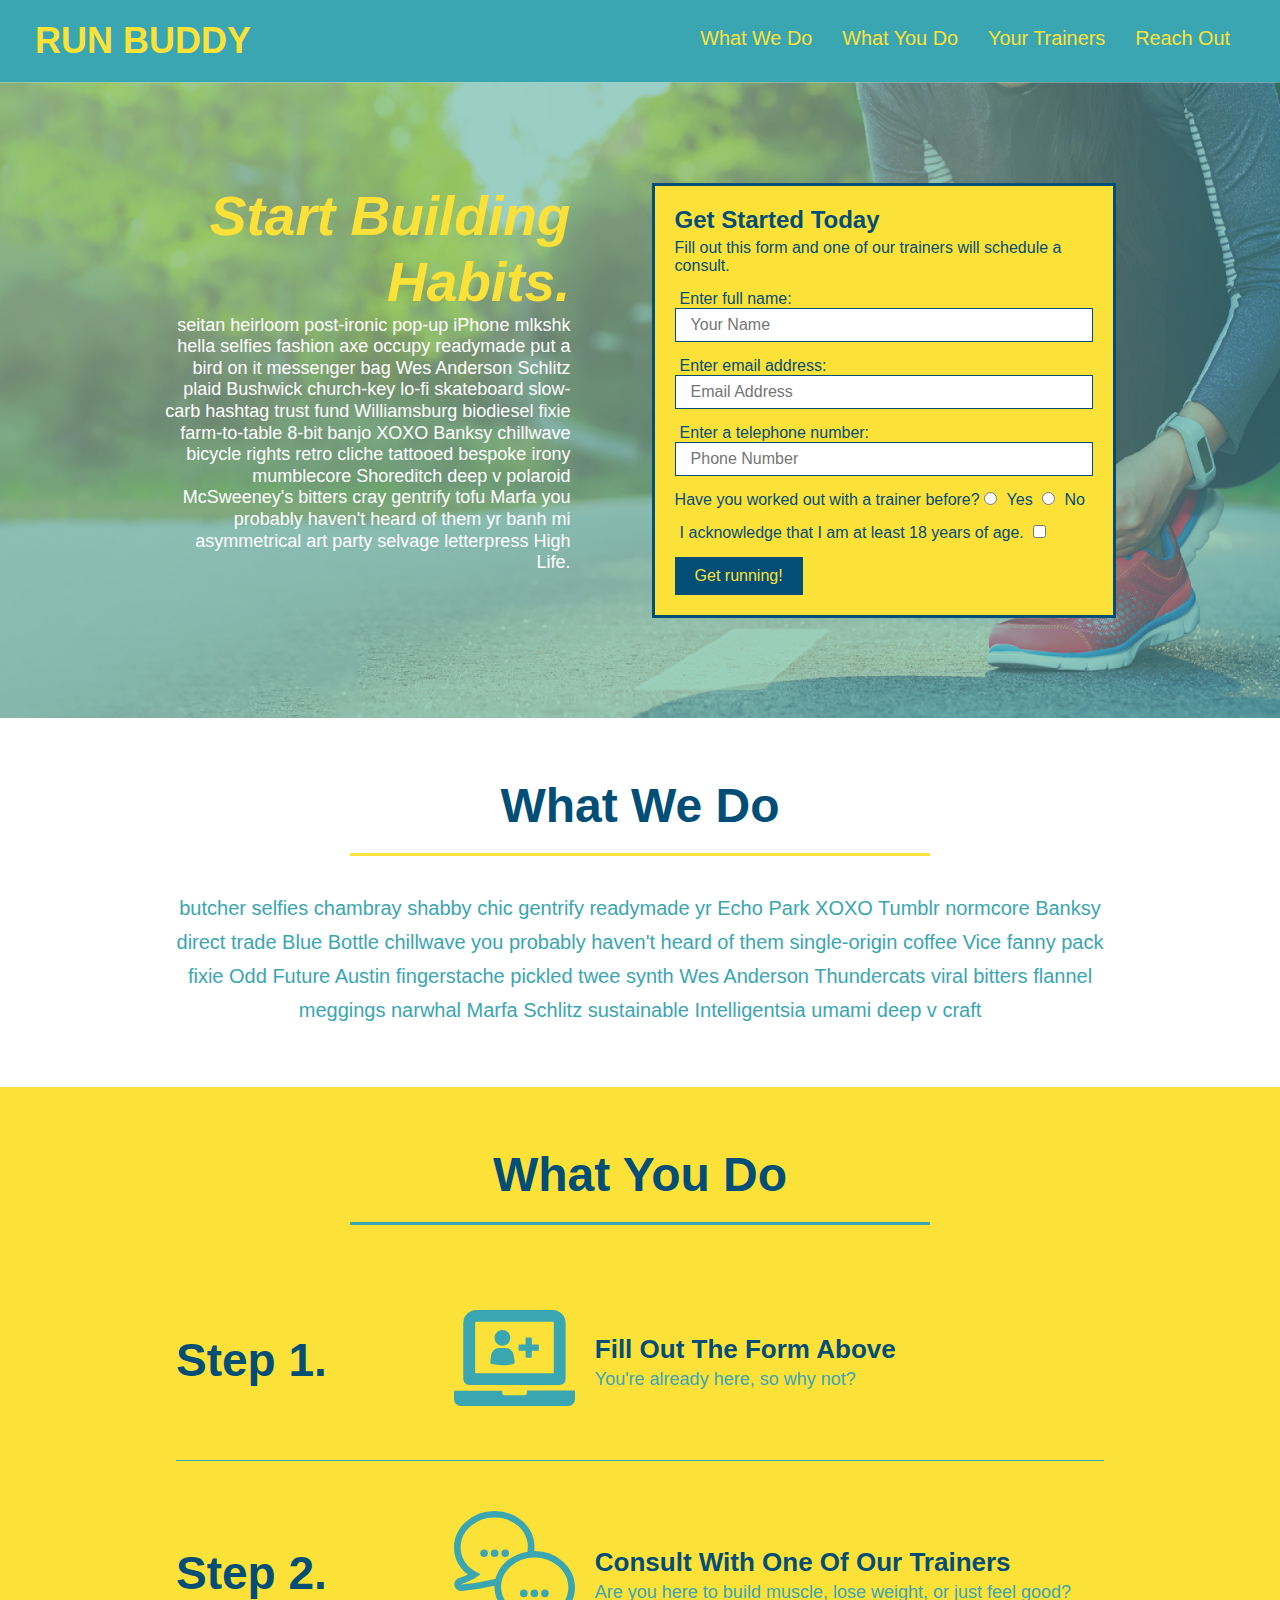
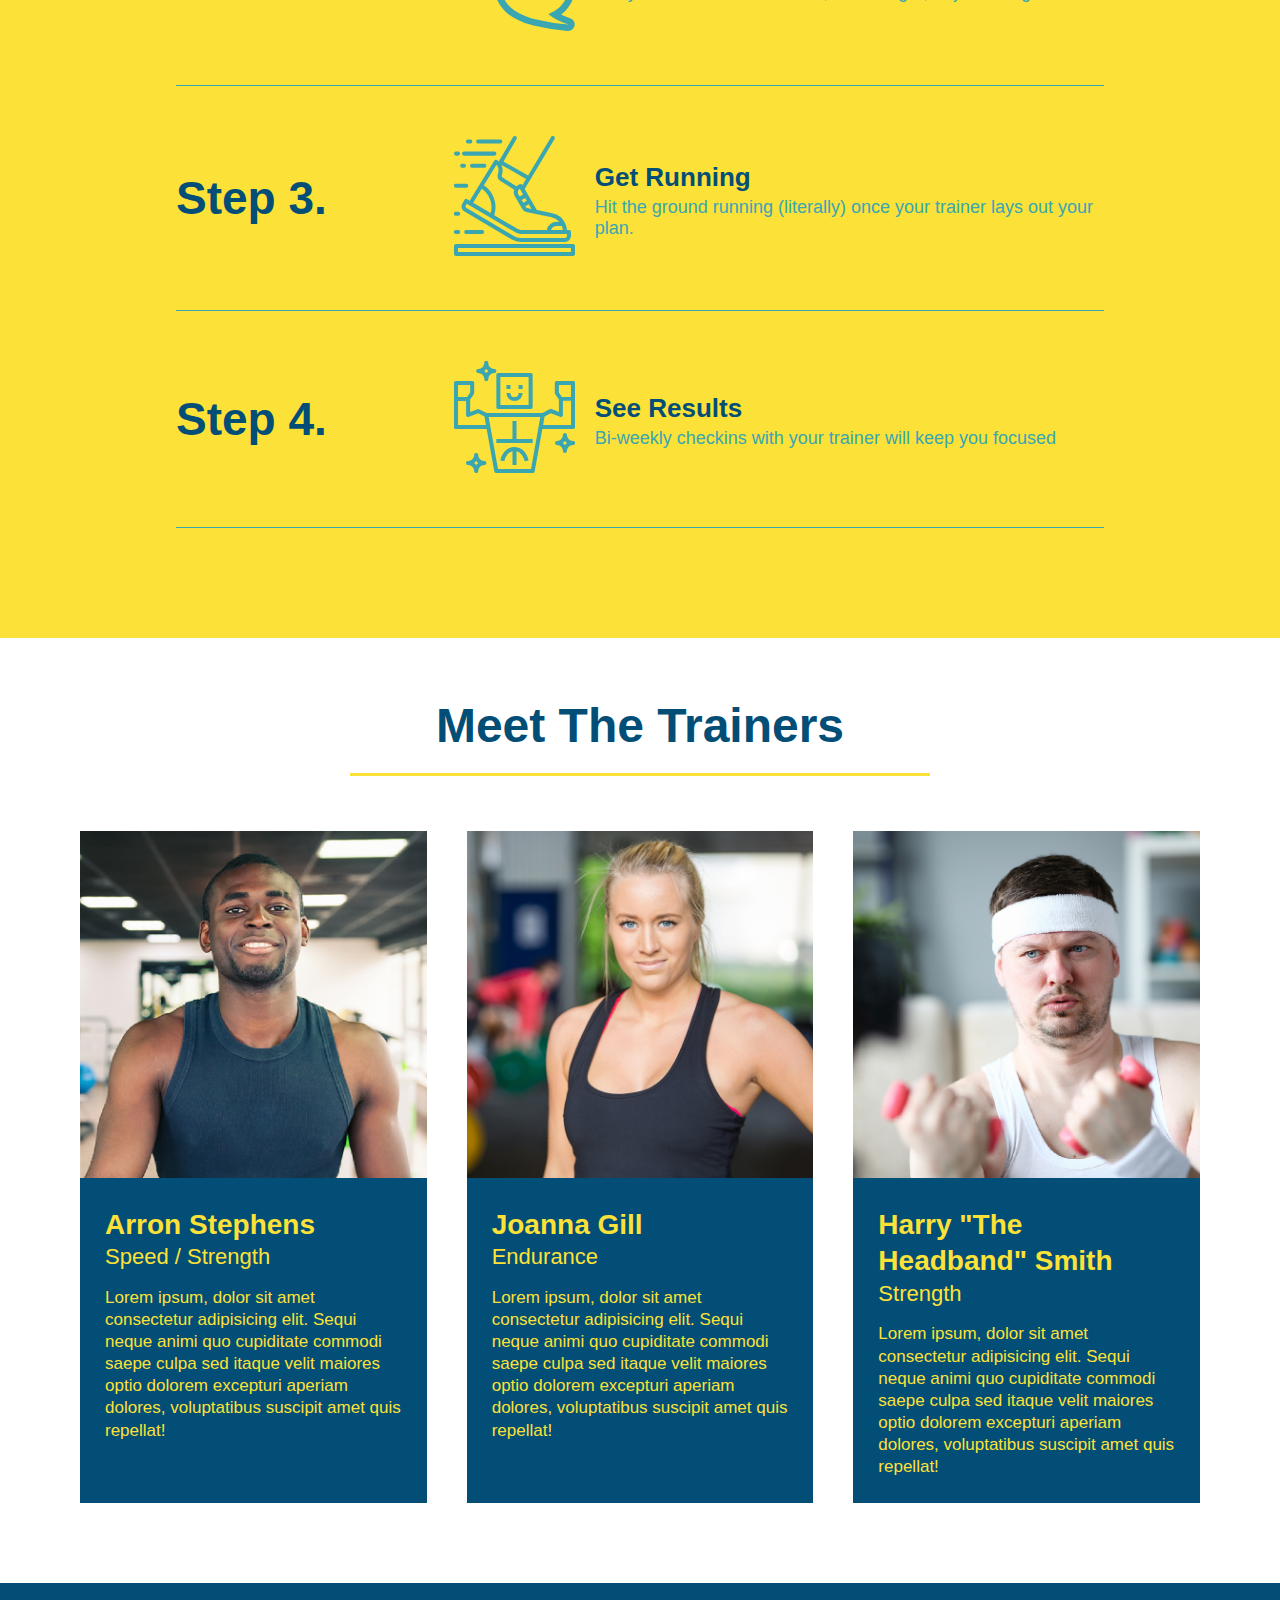
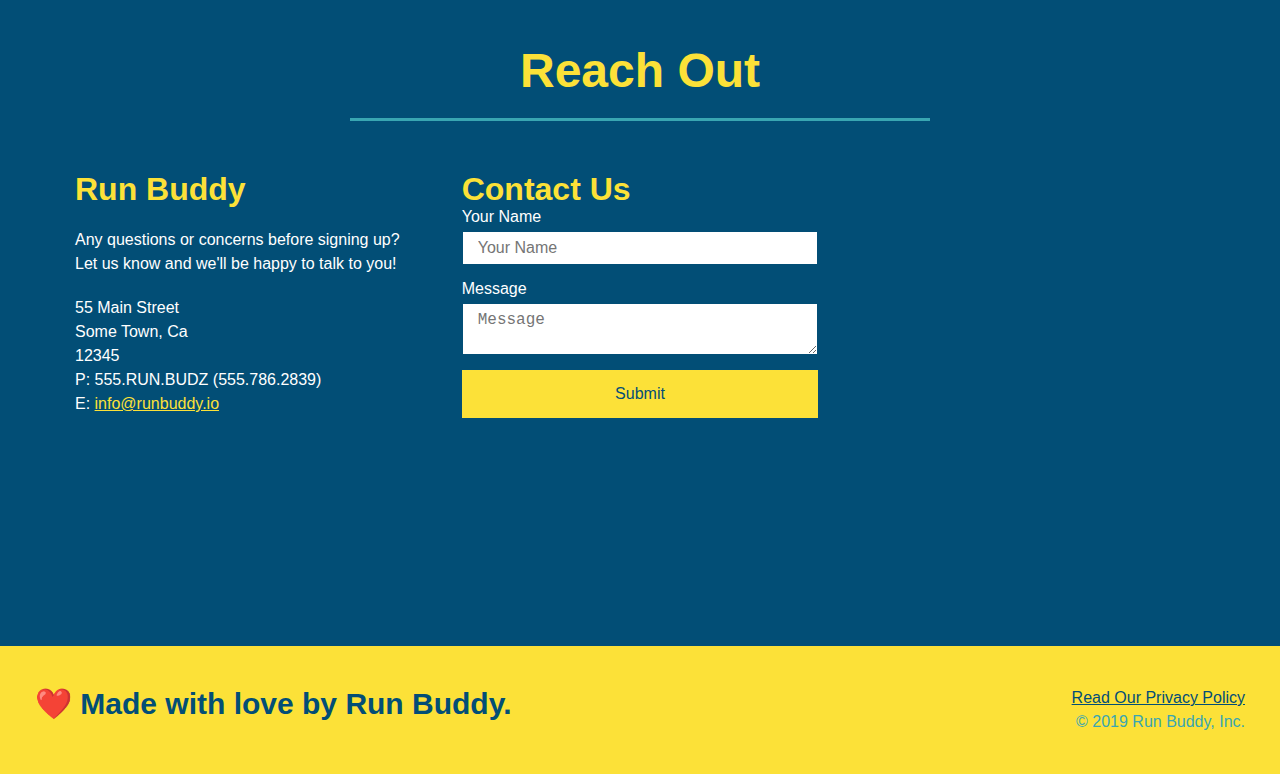
==== commit 756e650f: "added css media queries" ====
--- a/index.html
+++ b/index.html
@@ -1,7 +1,7 @@
 <!DOCTYPE html>
 <html lang="en">
   <head>
-    <meta charset="UTF-8" />
+    <meta name="viewport" content="width=device-width, initial-scale=1.0" charset="UTF-8" />
     <link rel="stylesheet" href="./assets/css/style.css">
     <title>Run Buddy</title>
   </head>
--- a/assets/css/style.css
+++ b/assets/css/style.css
@@ -45,7 +45,7 @@
 }
 
 header nav ul li a {
-  margin: 0 30px;
+  padding: 10px 15px;
   font-weight: lighter;
   font-size: 1.55vw;
 }
@@ -93,6 +93,7 @@
   display: flex;
   justify-content: center;
   flex-wrap: wrap;
+  align-items: flex-start;
 }
 
 .hero-cta {
@@ -101,7 +102,7 @@
   margin: 3.5%;
   color: #fff;
   font-size: 18px;
-  line-height: 1.3;
+  line-height: 1.2;
 }
 
 .hero-cta h2 {
@@ -153,7 +154,7 @@
 
 /* SECTION TITLE STYLES START */
 .section-title {
-  font-size: 55px;
+  font-size: 48px;
   border-bottom: 3px solid;
   color: #024e76;
   padding-bottom: 20px;
@@ -358,4 +359,22 @@
 
 .flex-row {
   display: flex;
+}
+
+/* MEDIA QUERY FOR SMALLER DESKTOP SCREENS AND SMALLER */
+@media screen and (max-width: 980px) {
+  
+  }
+}
+
+/* MEDIA QUERY FOR TABLETS AND SMALLER */
+@media screen and (max-width: 768px) {
+
+  }
+}
+
+/* MEDIA QUERY FOR MOBILE PHONES AND SMALLER */
+@media screen and (max-width: 575px) {
+ 
+  }
 }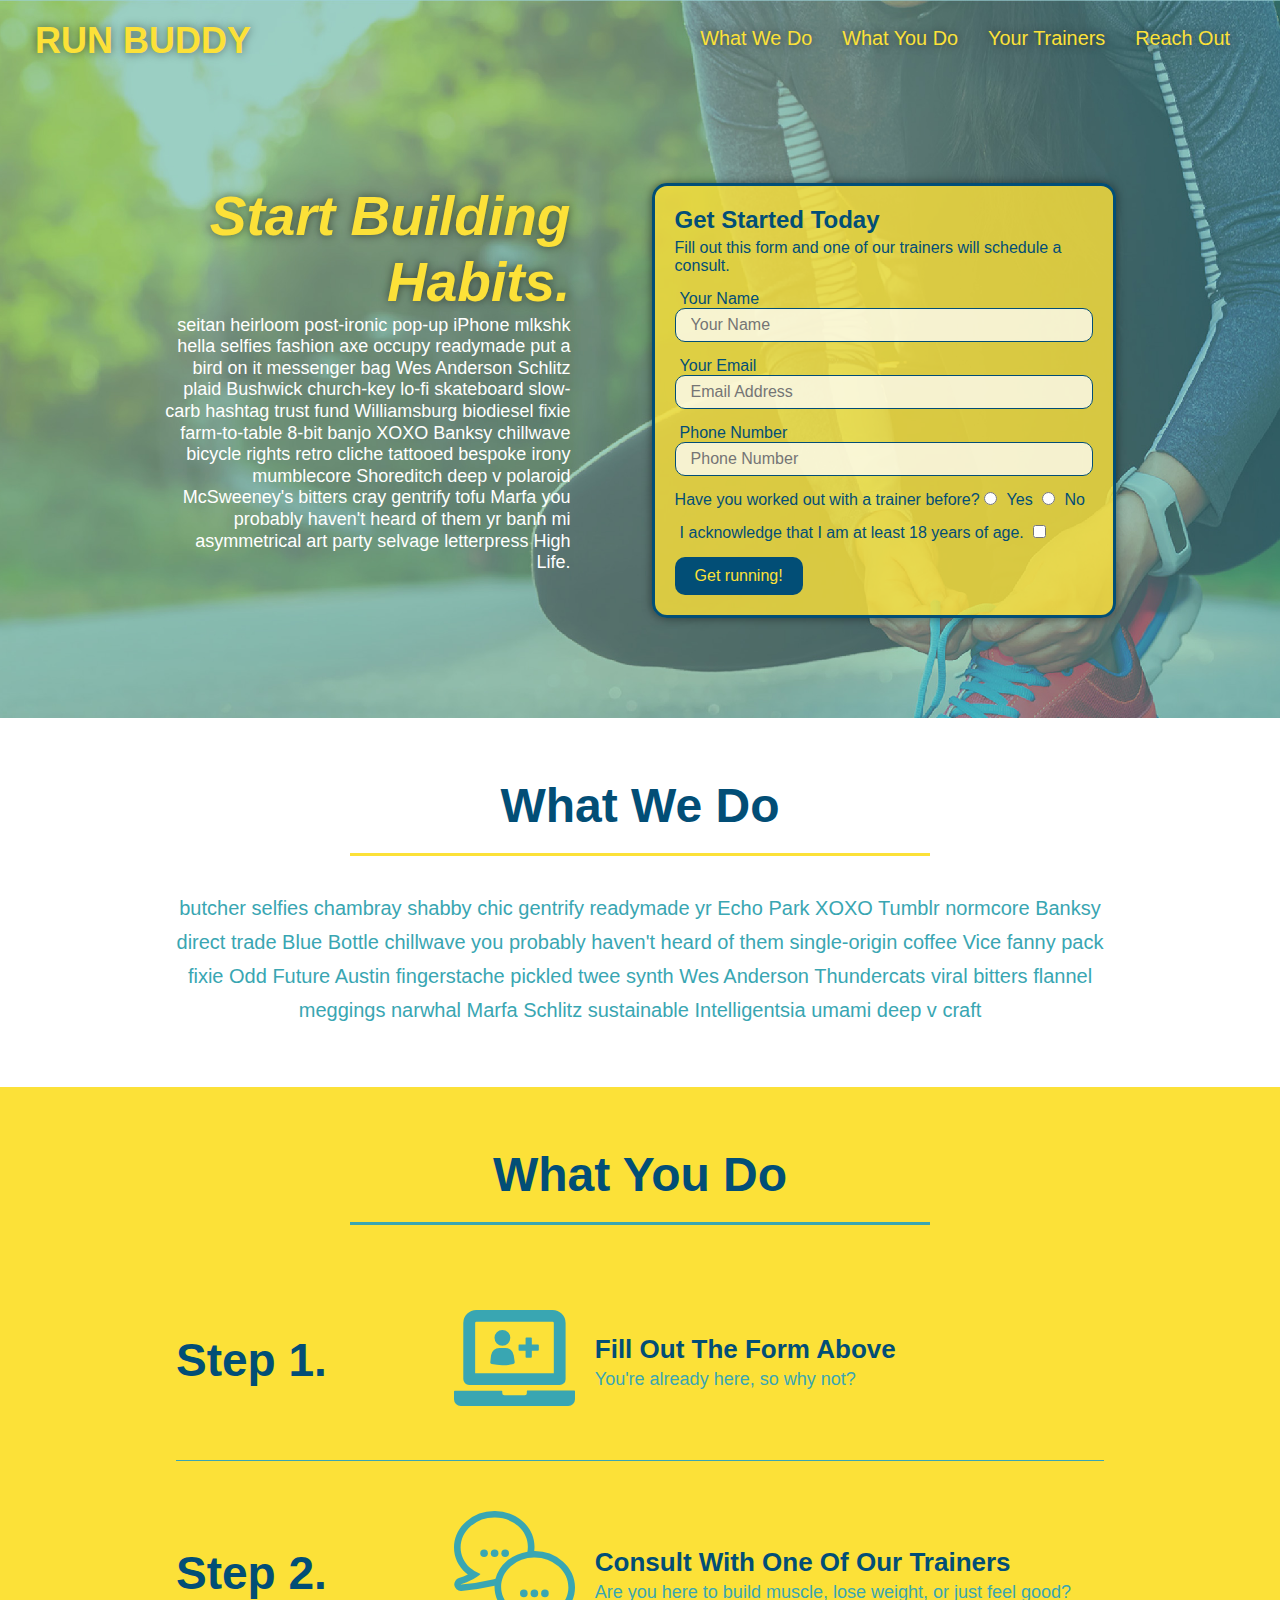
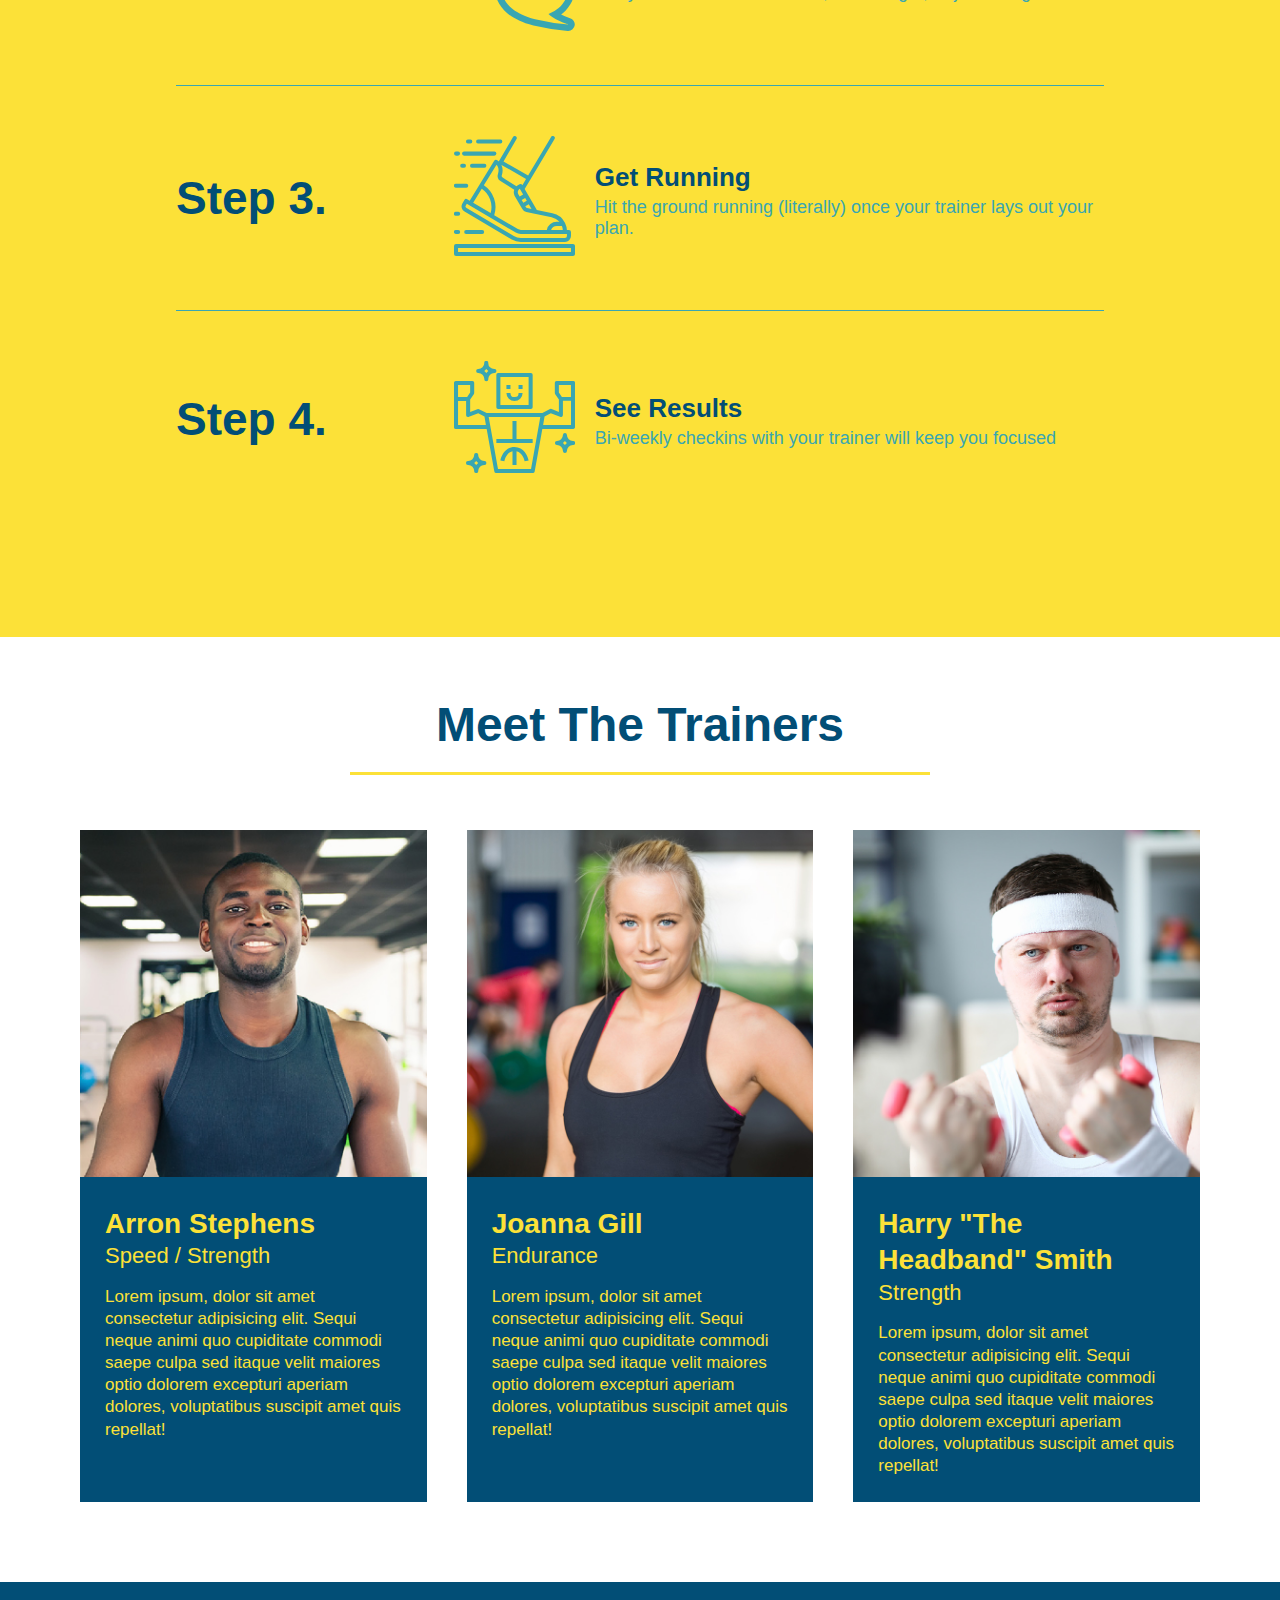
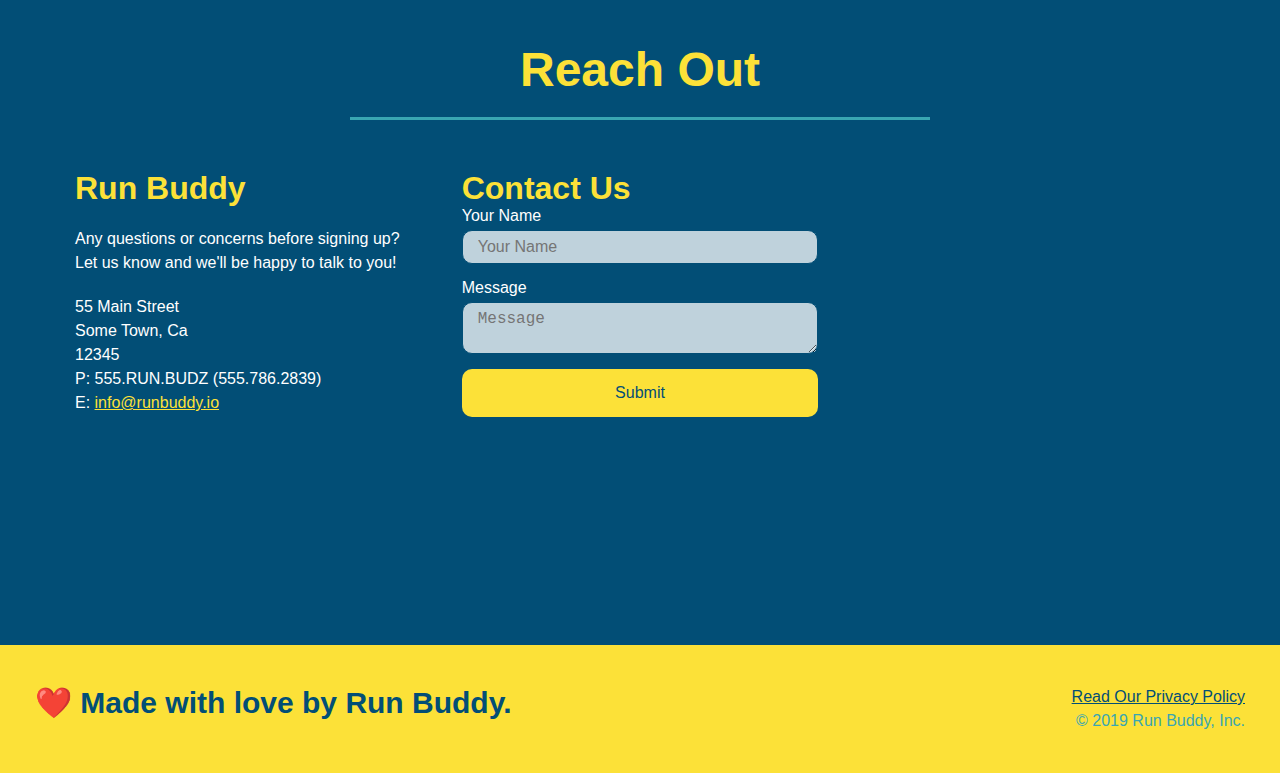
==== commit 3480e196: "add css style for aesthetics" ====
--- a/index.html
+++ b/index.html
@@ -1,14 +1,15 @@
 <!DOCTYPE html>
 <html lang="en">
   <head>
-    <meta name="viewport" content="width=device-width, initial-scale=1.0" charset="UTF-8" />
+    <meta charset="UTF-8" />
+    <meta name="viewport" content="width=device-width, initial-scale=1.0" />
     <link rel="stylesheet" href="./assets/css/style.css">
     <title>Run Buddy</title>
   </head>
   <body>
     <!-- navigation tags - block level element -->
     <header>
-      <h1>
+      <h1> 
         <a href="/">RUN BUDDY</a>
       </h1>
       <nav>
@@ -25,7 +26,6 @@
           <li>
             <a href="#reach-out">Reach Out</a>
           </li>
-          
         </ul>
       </nav>
     </header>
@@ -48,11 +48,11 @@
         <h3>Get Started Today</h3>
         <p>Fill out this form and one of our trainers will schedule a consult.</p>
         <form>
-          <label for="name">Enter full name:</label>
+          <label for="name">Your Name</label>
           <input type="text" placeholder="Your Name" id="name" name="name" class="form-input" />
-          <label for="email">Enter email address:</label>
+          <label for="email">Your Email</label>
           <input type="email" placeholder="Email Address" id="email" name="email" class="form-input" />
-          <label for="phone">Enter a telephone number:</label>
+          <label for="phone">Phone Number</label>
           <input type="tel" placeholder="Phone Number" name="phone" id="phone" class="form-input" />
           <p>
             Have you worked out with a trainer before? 
--- a/assets/css/style.css
+++ b/assets/css/style.css
@@ -18,6 +18,14 @@
   display: flex;
   justify-content: space-between;
   flex-wrap: wrap;
+  position: -webkit-sticky;
+  position: sticky;
+  top:0;
+  background-image: url("../images/hero-bg.jpg");
+  background-size: cover;
+  background-position: center;
+  background-attachment: fixed;
+  background-position: 80%;
 }
 
 header h1 {
@@ -25,6 +33,7 @@
   margin: 0;
   font-size: 36px;
   color: #fce138;
+  text-shadow: 0 0 10px rgba(0, 0, 0, 0.5);
 }
 
 header a {
@@ -48,6 +57,14 @@
   padding: 10px 15px;
   font-weight: lighter;
   font-size: 1.55vw;
+  text-shadow: 0 0 10px rgba(0, 0, 0, 0.5);
+}
+
+header nav ul li a:hover {
+  background: #fce138;
+  color: #024e76;
+  border-radius: 15px;
+  text-shadow: none;
 }
 
 /* HEADER / NAVBAR STYLES END */
@@ -94,6 +111,8 @@
   justify-content: center;
   flex-wrap: wrap;
   align-items: flex-start;
+  background-attachment: fixed;
+  background-position: 80%;
 }
 
 .hero-cta {
@@ -109,16 +128,24 @@
   font-style: italic;
   font-size: 55px;
   color: #fce138;
+  text-shadow: 0 0 10px rgba(0, 0, 0, 0.5);
 }
 
 .hero-form {
   border: 3px solid #024e76;
-  background-color: #fce138;
+  background-color: rgba(252, 225, 56, 0.8);
   padding: 20px;
   color: #024e76;
   width: 40%;
   margin: 3.5%;
-}
+  box-shadow: 0 0 10px rgba(0, 0, 0, 0.5);
+  border-radius: 15px;
+}
+
+.hero-form button:hover {
+  background-color: #39a6b2;  
+}
+
 
 .hero-form h3 {
   font-size: 24px;
@@ -136,6 +163,13 @@
   color: #024e76;
   width: 100%;
   margin-bottom: 15px; 
+  border-radius: 10px;
+  background-color: rgba(255,255,255, 0.75); ;
+}
+
+.form-input:focus {
+  background-color: rgba(255,255,255, 1);
+  outline: none;
 }
 
 .hero-form label {
@@ -148,6 +182,7 @@
   border: none;
   padding: 10px 20px;
   font-size: 16px;
+  border-radius: 10px;
 } 
 /* HERO STYLES END */
 
@@ -194,11 +229,14 @@
   margin: 50px auto;
   padding-bottom: 50px;
   width: 80%;
-  border-bottom: 1px solid #39a6b2;
   display: flex;
   flex-wrap: wrap;
   align-items: center;
   justify-content: space-between;
+}
+
+.step:not(:last-child) {
+  border-bottom: 1px solid #39a6b2;
 }
 
 .step h3 {
@@ -329,6 +367,12 @@
   width: 100%;
   margin-bottom: 15px;
   margin-top: 5px;
+  border-radius: 10px;
+  background-color: rgba(255,255,255, 0.75) ;
+}
+
+.contact-form input:focus {
+  background-color: rgba(255,255,255, 1);
 }
 
 .contact-form button {
@@ -339,6 +383,13 @@
   text-align: center;
   padding: 15px 0;
   font-size: 16px;
+  border-radius: 10px;
+}
+
+
+.contact-form button:hover {
+  color: #fce138;
+  background: #39a6b2;
 }
 
 .contact-info a {
@@ -363,18 +414,109 @@
 
 /* MEDIA QUERY FOR SMALLER DESKTOP SCREENS AND SMALLER */
 @media screen and (max-width: 980px) {
+  header {
+    padding-bottom: 0;
+    justify-content: center;
+    position: relative;
+  }
+
+  header h1 {
+    width: 100%;
+    text-align: center;
+  }
+
+  header nav ul {
+    margin-top: 20px;
+    width: 100%;
+    justify-content: center;
+  }
+
+  header nav ul li a {
+    font-size: 20px;
+  }
+
+  footer h2, footer div {
+    text-align: center;
+    width: 100%;
+  }
+
+  .hero-cta, .hero-form {
+    width: 100%;
+  }
   
+  .hero-cta {
+    text-align: center;
+  }
+
+  .section-title {
+    width: 80%;
+  }
+  
+  .trainer {
+    flex: 0 70%;
+  }
+  
+  .contact-info iframe{
+    flex: 1 100%;
   }
 }
 
 /* MEDIA QUERY FOR TABLETS AND SMALLER */
 @media screen and (max-width: 768px) {
-
+  section {
+    padding: 30px 15px;
+  }
+
+  .step h3 {
+    flex: 1 100%;
+    text-align: center;
+  }
+
+  .step-info {
+    flex: 2 100%;
+    text-align: center;
+    justify-content: center;
+  }
+
+  .step-img {
+    flex: 0 32%;
+    margin-right: 0;
+    margin-top: 15px;
+    margin-bottom: 15px;
+  }
+
+  .step-text {
+    flex: 100%;  
   }
 }
 
 /* MEDIA QUERY FOR MOBILE PHONES AND SMALLER */
 @media screen and (max-width: 575px) {
- 
+  .hero-form button {
+    width: 100%;
+  }
+
+  .section-title {
+    width: 95%;
+  }
+
+  .intro p {
+    width: 100%;
+  }
+
+  .trainer {
+    flex: 0 100%;
+  }
+
+  .contact-info {
+    text-align: center;
+  }
+
+  .contact-info > * {
+    flex: 0 100%;
+  }
+
+  .contact-form {
+    order: 3;
   }
 }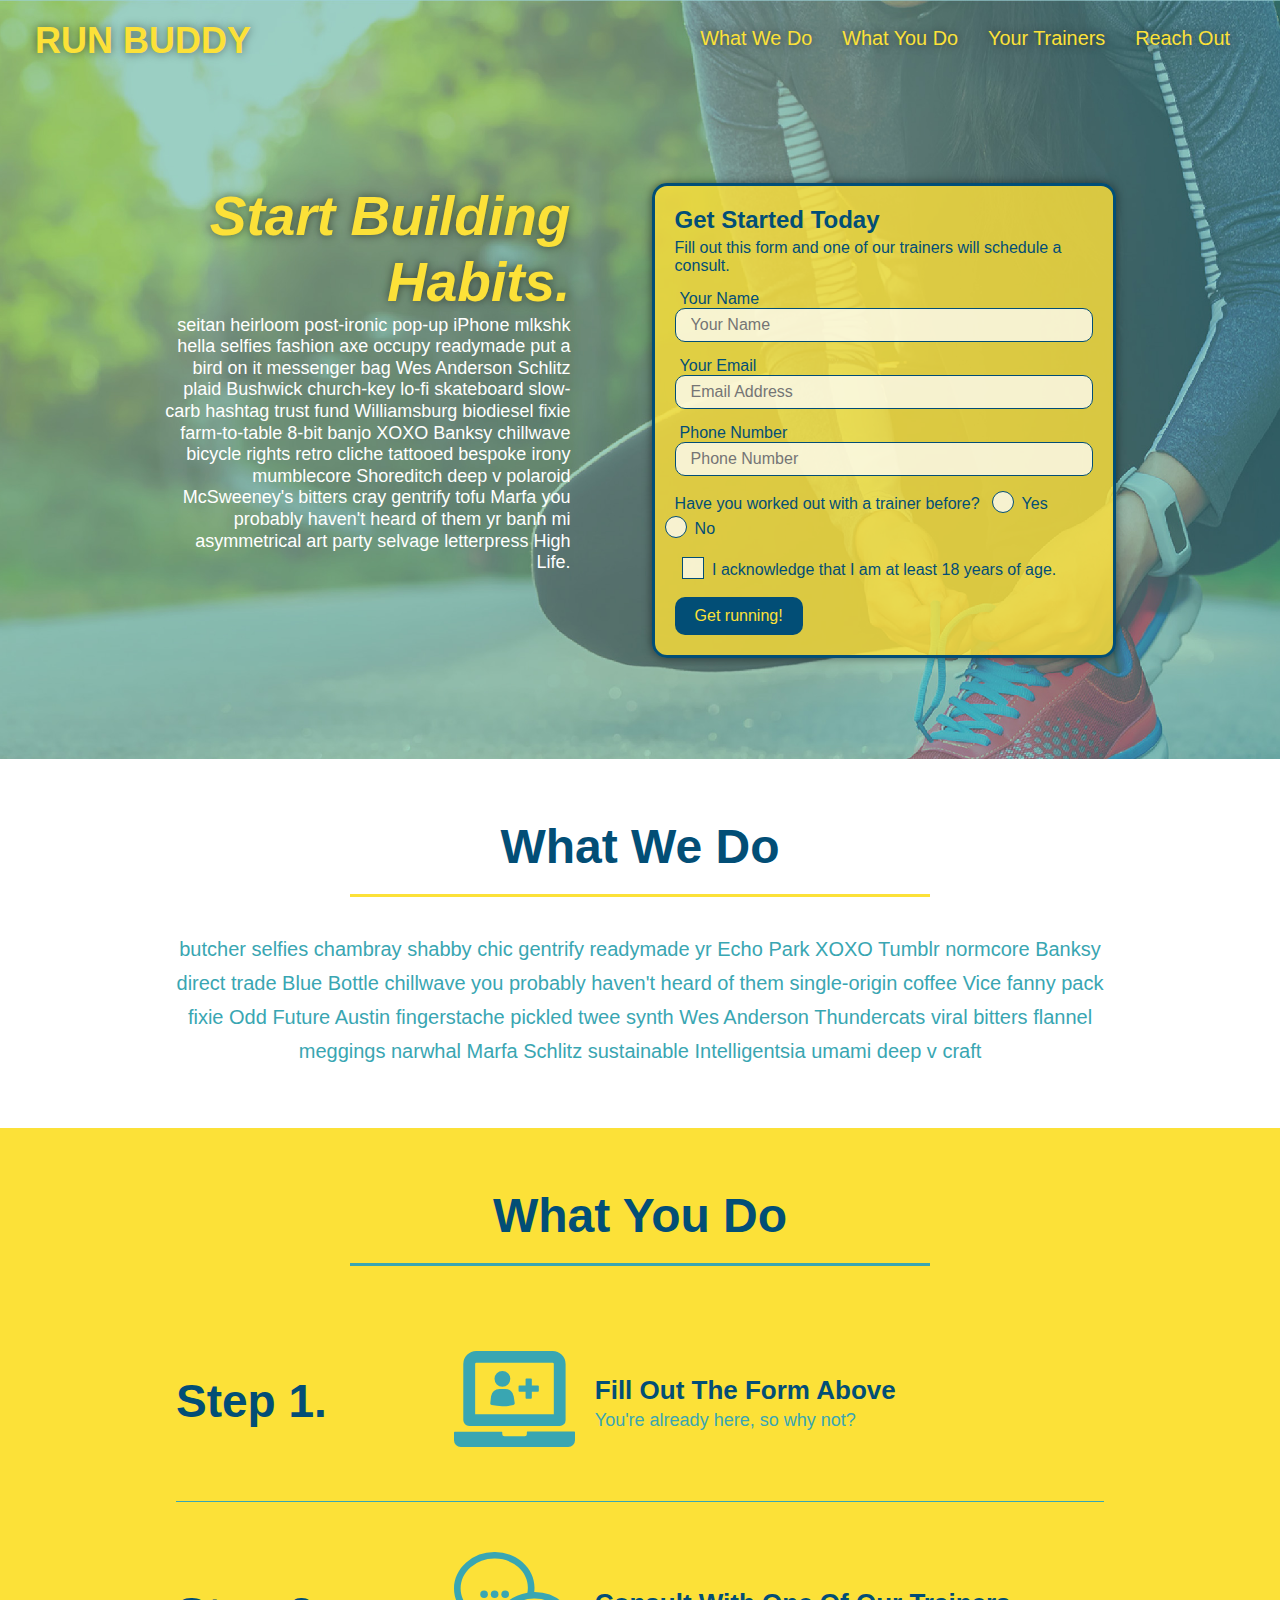
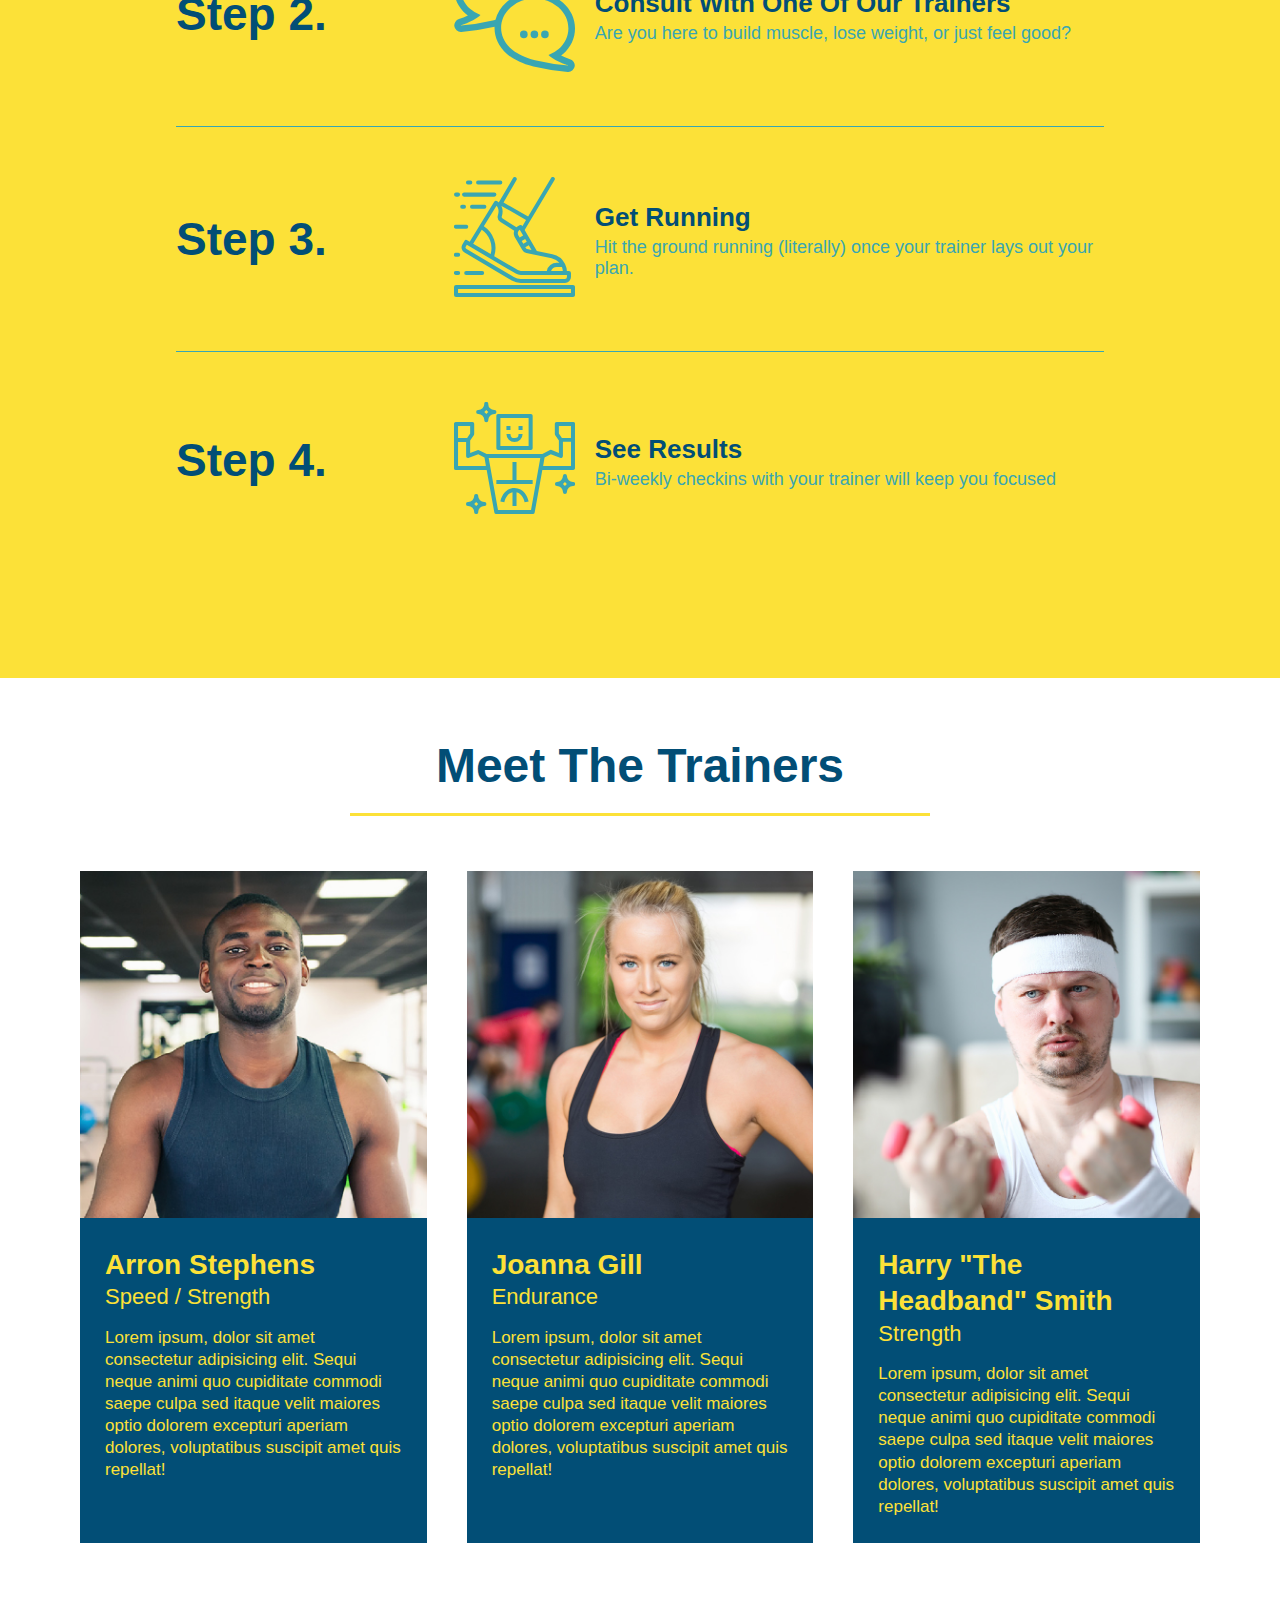
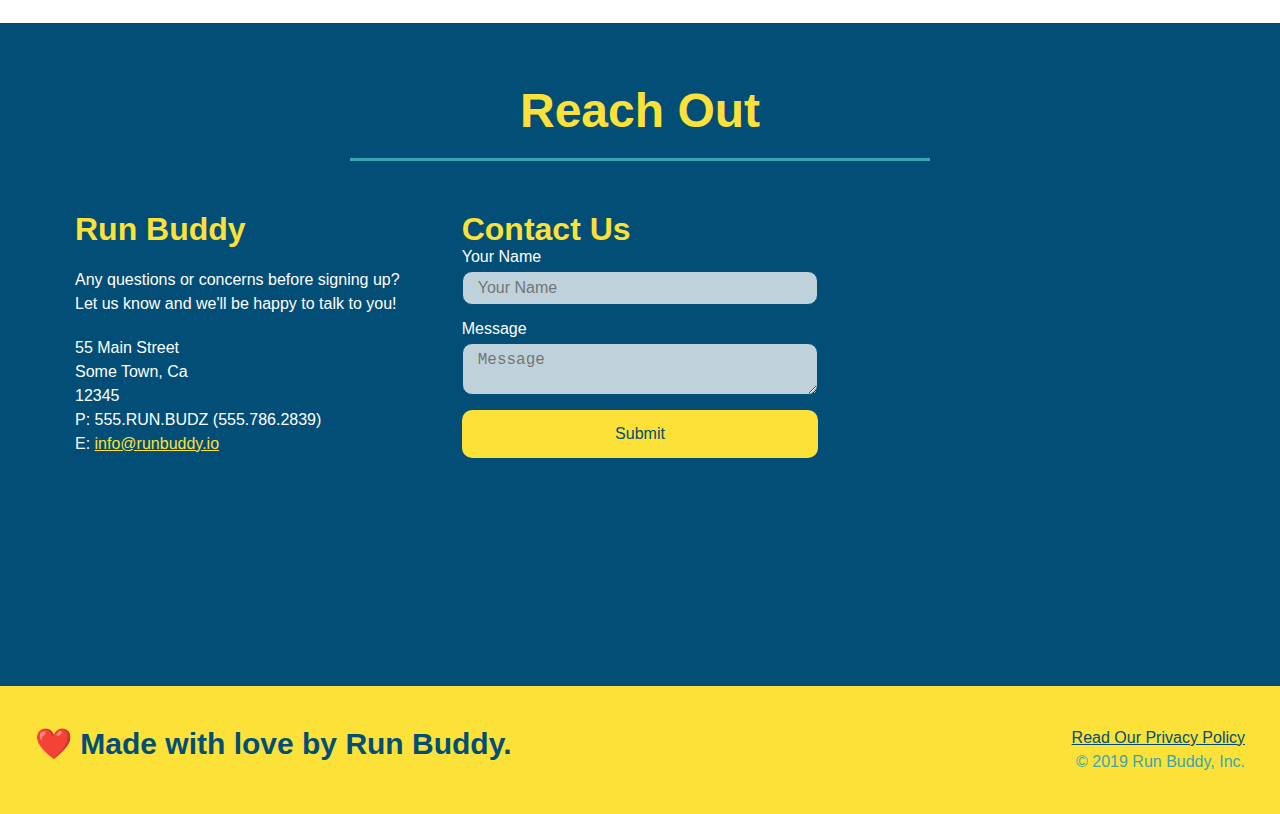
==== commit 28136d69: "final css touches" ====
--- a/index.html
+++ b/index.html
@@ -9,7 +9,7 @@
   <body>
     <!-- navigation tags - block level element -->
     <header>
-      <h1> 
+      <h1>
         <a href="/">RUN BUDDY</a>
       </h1>
       <nav>
@@ -55,17 +55,21 @@
           <label for="phone">Phone Number</label>
           <input type="tel" placeholder="Phone Number" name="phone" id="phone" class="form-input" />
           <p>
-            Have you worked out with a trainer before? 
-            <input type="radio" name="trainer-confirm" id="trainer-yes" />
-            <label for="trainer-yes">Yes</label>
-            <input type="radio" name="trainer-confirm" id="trainer-no"/>
-            <label for="trainer-no">No</label>
+            Have you worked out with a trainer before?
+            <span class="radio-wrapper">
+              <input type="radio" name="trainer-confirm" id="trainer-yes" />
+              <label for="trainer-yes">Yes</label>
+            </span>
+            <span class="radio-wrapper">
+              <input type="radio" name="trainer-confirm" id="trainer-no" />
+              <label for="trainer-no">No</label>
+            </span>
           </p>
           <p>
-            <label for="checkbox">
-              I acknowledge that I am at least 18 years of age.
-            </label>
-            <input type="checkbox" name="checkpoint1" id="checkbox" />
+            <span class="checkbox-wrapper">
+              <input type="checkbox" name="age-confirm" id="checkbox" />
+              <label for="checkbox">I acknowledge that I am at least 18 years of age.</label>
+            </span>
           </p>
           <button type="submit">
             Get running!
--- a/assets/css/style.css
+++ b/assets/css/style.css
@@ -1,3 +1,9 @@
+:root {
+  --primary-color: #fce138;
+  --secondary-color: #024e76;
+  --tertiary-color: #39a6b2;
+}
+
 * {
   box-sizing: border-box;
   margin: 0;
@@ -18,14 +24,14 @@
   display: flex;
   justify-content: space-between;
   flex-wrap: wrap;
+  position: sticky;
   position: -webkit-sticky;
-  position: sticky;
-  top:0;
+  top: 0;
   background-image: url("../images/hero-bg.jpg");
   background-size: cover;
-  background-position: center;
   background-attachment: fixed;
   background-position: 80%;
+  z-index: 9999;
 }
 
 header h1 {
@@ -106,7 +112,6 @@
 .hero {
   background-image: url('../images/hero-bg.jpg');
   background-size: cover;
-  background-position: center;
   display: flex;
   justify-content: center;
   flex-wrap: wrap;
@@ -133,19 +138,18 @@
 
 .hero-form {
   border: 3px solid #024e76;
-  background-color: rgba(252, 225, 56, 0.8);
+  background-color: rgba(255, 225, 56, 0.8);
   padding: 20px;
   color: #024e76;
   width: 40%;
   margin: 3.5%;
+  border-radius: 15px;
   box-shadow: 0 0 10px rgba(0, 0, 0, 0.5);
-  border-radius: 15px;
 }
 
 .hero-form button:hover {
   background-color: #39a6b2;  
 }
-
 
 .hero-form h3 {
   font-size: 24px;
@@ -164,7 +168,7 @@
   width: 100%;
   margin-bottom: 15px; 
   border-radius: 10px;
-  background-color: rgba(255,255,255, 0.75); ;
+  background-color: rgba(255,255,255, 0.75);
 }
 
 .form-input:focus {
@@ -229,14 +233,15 @@
   margin: 50px auto;
   padding-bottom: 50px;
   width: 80%;
+  border-bottom: 1px solid #39a6b2;
   display: flex;
   flex-wrap: wrap;
   align-items: center;
   justify-content: space-between;
 }
 
-.step:not(:last-child) {
-  border-bottom: 1px solid #39a6b2;
+.step:last-child {
+  border-bottom: none;
 }
 
 .step h3 {
@@ -275,7 +280,6 @@
   line-height: 1.5;
   color: #024e76;
 }
-
 /* WHAT YOU DO STYLES END */
 
 /* MEET THE TRAINERS START */
@@ -368,11 +372,12 @@
   margin-bottom: 15px;
   margin-top: 5px;
   border-radius: 10px;
-  background-color: rgba(255,255,255, 0.75) ;
-}
-
-.contact-form input:focus {
+  background-color: rgba(255,255,255, 0.75);
+}
+
+.contact-form input:focus, .contact-form textarea:focus {
   background-color: rgba(255,255,255, 1);
+  outline: none;
 }
 
 .contact-form button {
@@ -386,7 +391,6 @@
   border-radius: 10px;
 }
 
-
 .contact-form button:hover {
   color: #fce138;
   background: #39a6b2;
@@ -395,8 +399,6 @@
 .contact-info a {
   color: #fce138;
 }
-
-
 /* REACH OUT STYLES END */
 
 /* UTILITIES */
@@ -410,6 +412,70 @@
 
 .flex-row {
   display: flex;
+}
+
+.checkbox-wrapper input, .radio-wrapper input {
+  opacity: 0;
+  
+}
+
+.checkbox-wrapper label, .radio-wrapper label {
+  position: relative;
+  left: 10px;
+  margin: 10px;
+  line-height: 1.6;
+}
+
+.checkbox-wrapper label::before, .radio-wrapper label::before {
+  content: "";
+  height: 20px;
+  width: 20px;
+  background: rgba(255, 255, 255, 0.75);  
+  border: 1px solid #024e76;  
+  position: absolute;
+  top: -4px;
+  left: -30px;
+}
+.radio-wrapper label::before {
+  border-radius: 50%;
+}
+
+.radio-wrapper label::after {
+  content: "";
+  width: 20px;
+  height: 20px;
+  border-radius: 50%;
+  background: #024e76;
+  position: absolute;
+  left: -29px;
+  top: -3px;
+  background-image: radial-gradient(circle, #39a6b2, #024e76);
+}
+
+.checkbox-wrapper label::after {
+  content: "";
+  height: 6px;
+  width: 14px;
+  border-left: 2px solid #024e76;
+  border-bottom: 2px solid #024e76;
+  position: absolute;
+  left: -26px;
+  top: 1px;
+  transform: rotate(-58deg);
+}
+.checkbox-wrapper input:checked + label,
+.radio-wrapper input:checked + label {
+  font-weight: bold;
+}
+
+.checkbox-wrapper input + label::after, 
+.radio-wrapper input + label::after {
+  content: none;
+}
+
+.checkbox-wrapper input:checked + label::after, 
+.radio-wrapper input:checked + label::after {
+  content: "";
 }
 
 /* MEDIA QUERY FOR SMALLER DESKTOP SCREENS AND SMALLER */
@@ -488,6 +554,10 @@
   .step-text {
     flex: 100%;  
   }
+
+  .trainer-bio h3, .trainer-bio h4 {
+    display: block;
+  }
 }
 
 /* MEDIA QUERY FOR MOBILE PHONES AND SMALLER */
